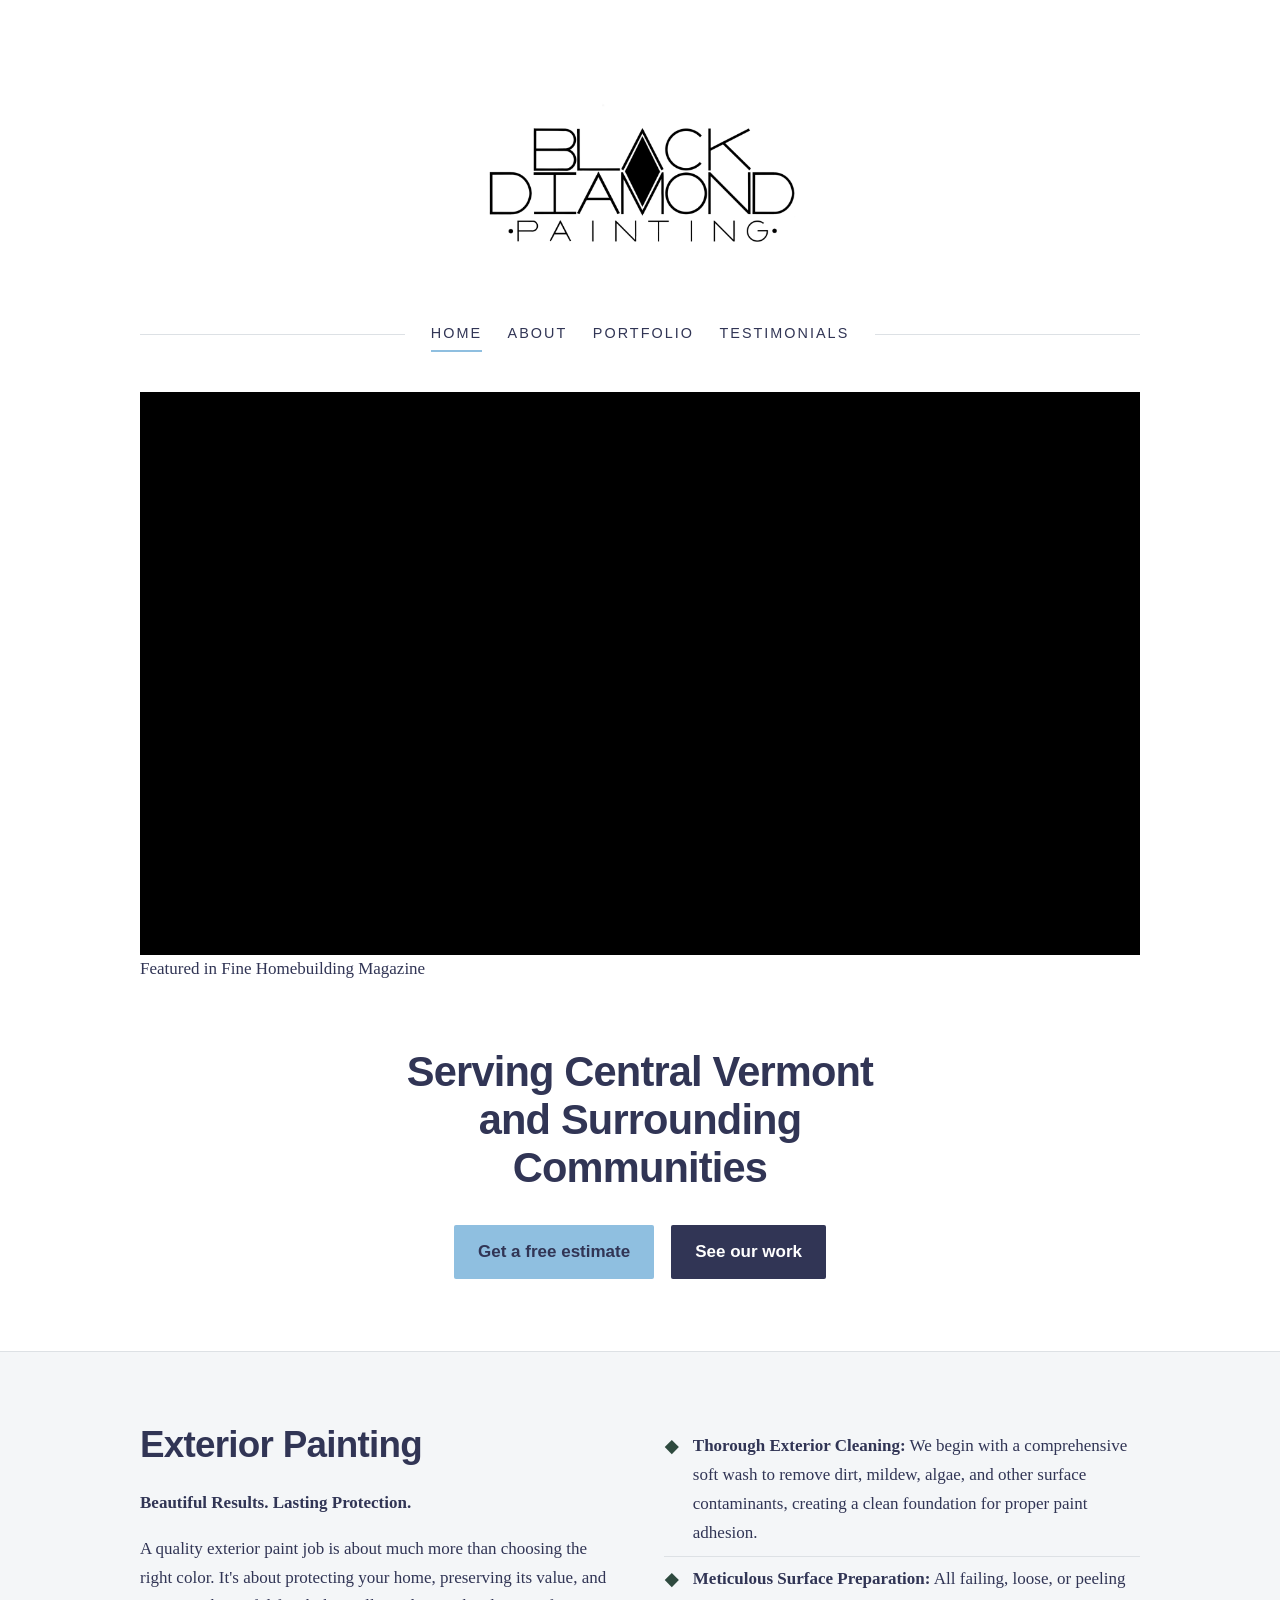
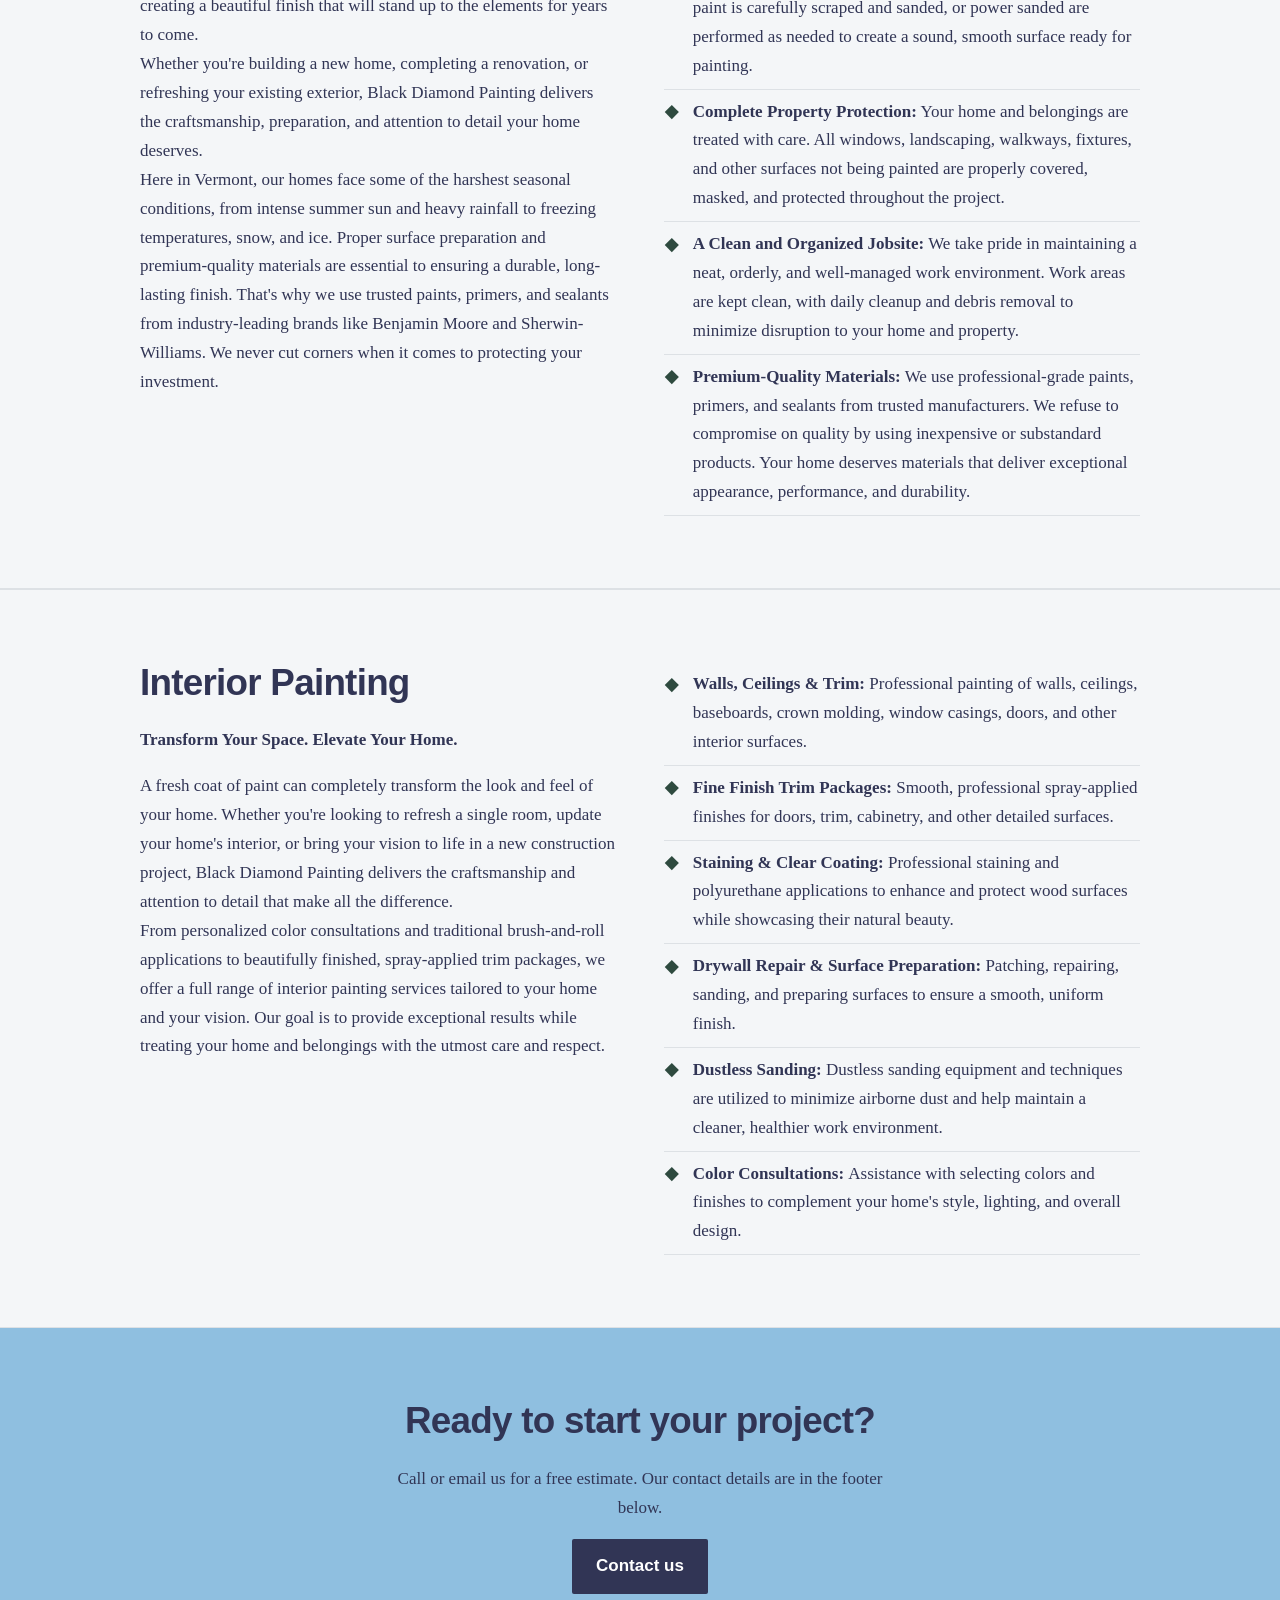
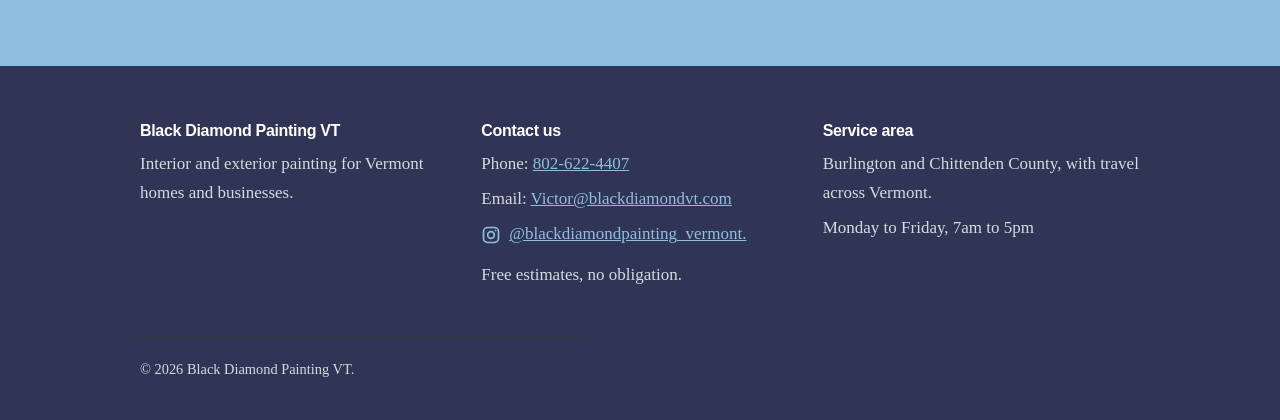
==== index.html @ 322a2bc5 "Video subtitle" ====
<!DOCTYPE html>
<html lang="en">
<head>
<meta charset="utf-8">
<meta name="viewport" content="width=device-width, initial-scale=1">
<title>Home | Black Diamond Painting VT</title>
<meta name="description" content="Interior and exterior painting across Vermont.">
<link rel="stylesheet" href="style.css">
</head>
<body>
<header>
  <div class="wrap">
      <a class="logo" href="index.html"><img src="assets/logo.JPG" alt="Black Diamond Painting VT"></a>    <nav aria-label="Main">
      <a href="index.html" aria-current="page">Home</a>
      <a href="about.html">About</a>
      <a href="portfolio.html">Portfolio</a>
      <a href="testimonials.html">Testimonials</a>
    </nav>
  </div>
</header>
<main>
<section class="hero">
  <div class="wrap">
    <div class="video">
      <iframe src="https://players.brightcove.net/51745662001/H1B6JYG3b_default/index.html?videoId=6363940523112" title="Black Diamond Painting VT video" allow="autoplay; fullscreen; picture-in-picture" allowfullscreen></iframe>
    </div>
    <p>Featured in Fine Homebuilding Magazine</p>
    <div class="hero-copy">
      <h1>Serving Central Vermont and Surrounding Communities</h1>
      <a class="btn" href="#contact-info">Get a free estimate</a>
      <a class="btn dark" href="portfolio.html">See our work</a>
    </div>
  </div>
</section>


<!--
<section>
  <div class="wrap">
    <h2>What we paint (optional)</h2>
    <div class="grid three">
      <div class="card"><h3>Interior painting</h3><p>Info</p></div>
      <div class="card"><h3>Exterior painting</h3><p>Info</p></div>
      <div class="card"><h3>Cabinets and trim?</h3><p>Info</p></div>
    </div>
  </div>
</section>
-->

<section class="alt">
  <div class="wrap split">
    <div>
      <h2>Exterior Painting</h2>
      <p><strong>Beautiful Results. Lasting Protection.</strong></p>
      <p>A quality exterior paint job is about much more than choosing the right color. It's about protecting your home, preserving its value, and creating a beautiful finish that will stand up to the elements for years to come.<br>
      Whether you're building a new home, completing a renovation, or refreshing your existing exterior, Black Diamond Painting delivers the craftsmanship, preparation, and attention to detail your home deserves.<br>
      Here in Vermont, our homes face some of the harshest seasonal conditions, from intense summer sun and heavy rainfall to freezing temperatures, snow, and ice. Proper surface preparation and premium-quality materials are essential to ensuring a durable, long-lasting finish. That's why we use trusted paints, primers, and sealants from industry-leading brands like Benjamin Moore and Sherwin-Williams. We never cut corners when it comes to protecting your investment.</p>
    </div>
    <ul class="checks">
      <li><strong>Thorough Exterior Cleaning:</strong> We begin with a comprehensive soft wash to remove dirt, mildew, algae, and other surface contaminants, creating a clean foundation for proper paint adhesion.</li>
      <li><strong>Meticulous Surface Preparation:</strong> All failing, loose, or peeling paint is carefully scraped and sanded, or power sanded are performed as needed to create a sound, smooth surface ready for painting.</li>
      <li><strong>Complete Property Protection:</strong> Your home and belongings are treated with care. All windows, landscaping, walkways, fixtures, and other surfaces not being painted are properly covered, masked, and protected throughout the project.</li>
      <li><strong>A Clean and Organized Jobsite:</strong> We take pride in maintaining a neat, orderly, and well-managed work environment. Work areas are kept clean, with daily cleanup and debris removal to minimize disruption to your home and property.</li>
      <li><strong>Premium-Quality Materials:</strong> We use professional-grade paints, primers, and sealants from trusted manufacturers. We refuse to compromise on quality by using inexpensive or substandard products. Your home deserves materials that deliver exceptional appearance, performance, and durability.</li>
    </ul>
  </div>
</section>

<section class="alt">
  <div class="wrap split">
    <div>
      <h2>Interior Painting</h2>
      <p><strong>Transform Your Space. Elevate Your Home.</strong></p>
      <p>A fresh coat of paint can completely transform the look and feel of your home. Whether you're looking to refresh a single room, update your home's interior, or bring your vision to life in a new construction project, Black Diamond Painting delivers the craftsmanship and attention to detail that make all the difference. <br>From personalized color consultations and traditional brush-and-roll applications to beautifully finished, spray-applied trim packages, we offer a full range of interior painting services tailored to your home and your vision. Our goal is to provide exceptional results while treating your home and belongings with the utmost care and respect.</p>
    </div>
    <ul class="checks">
      <li><strong>Walls, Ceilings & Trim:</strong> Professional painting of walls, ceilings, baseboards, crown molding, window casings, doors, and other interior surfaces.</li>
      <li><strong>Fine Finish Trim Packages:</strong> Smooth, professional spray-applied finishes for doors, trim, cabinetry, and other detailed surfaces.</li>
      <li><strong>Staining & Clear Coating:</strong> Professional staining and polyurethane applications to enhance and protect wood surfaces while showcasing their natural beauty.</li>
      <li><strong>Drywall Repair & Surface Preparation: </strong>Patching, repairing, sanding, and preparing surfaces to ensure a smooth, uniform finish.</li>
      <li><strong>Dustless Sanding: </strong>Dustless sanding equipment and techniques are utilized to minimize airborne dust and help maintain a cleaner, healthier work environment.</li>
      <li><strong>Color Consultations: </strong>Assistance with selecting colors and finishes to complement your home's style, lighting, and overall design.</li>
    </ul>
  </div>
</section>

<section class="cta">
  <div class="wrap">
    <h2>Ready to start your project?</h2>
    <p>Call or email us for a free estimate. Our contact details are in the footer below.</p>
    <a class="btn dark" href="#contact-info">Contact us</a>
  </div>
</section>
</main>
<footer>
  <div class="wrap">
    <div class="grid">
      <div>
        <h3>Black Diamond Painting VT</h3>
        <p>Interior and exterior painting for Vermont homes and businesses.</p>
      </div>
      <div>
        <h3 id="contact-info">Contact us</h3>
        <p>Phone: <a href="tel:+18026224407">802-622-4407</a></p>
        <p>Email: <a href="mailto:info@blackdiamondpaintingvt.com">Victor@blackdiamondvt.com</a></p>
        <p><a class="social" href="https://www.instagram.com/blackdiamondpainting_vermont/" target="_blank" rel="noopener">
  <svg width="20" height="20" viewBox="0 0 24 24" fill="none" stroke="currentColor" stroke-width="2" aria-hidden="true"><rect x="3" y="3" width="18" height="18" rx="5"/><circle cx="12" cy="12" r="4"/><circle cx="17.5" cy="6.5" r="1" fill="currentColor" stroke="none"/></svg>
  @blackdiamondpainting_vermont.
</a></p>
        <p>Free estimates, no obligation.</p>
      </div>
      <div>
        <h3>Service area</h3>
        <p>Burlington and Chittenden County, with travel across Vermont.</p>
        <p>Monday to Friday, 7am to 5pm</p>
      </div>
    </div>
    <p class="legal">&copy; 2026 Black Diamond Painting VT.</p>
  </div>
</footer>
</body>
</html>
---- style.css ----
/* Black Diamond Painting VT: shared stylesheet */
:root{
  --charcoal:#313555;
  --snow:#ffffff;
  --ice:#8fbfe0;
  --spruce:#2e4a3f;
  --stone:#5d646c;
  --line:#dde1e5;
  --tint:#f4f6f8;
  --sans:"Avenir Next","Segoe UI",Helvetica,Arial,sans-serif;
  --serif:Georgia,"Times New Roman",serif;
}
*{box-sizing:border-box}
html{scroll-behavior:smooth}
body{margin:0;font-family:var(--serif);font-size:1.0625rem;line-height:1.7;color:var(--charcoal);background:var(--snow)}
h1,h2,h3,.logo,nav,.btn,footer h3{font-family:var(--sans)}
h1,h2,h3{line-height:1.15;letter-spacing:-.02em;margin:0 0 .6em}
h1{font-size:clamp(2.4rem,6vw,4rem);font-weight:800}
h2{font-size:clamp(1.7rem,3.5vw,2.3rem);font-weight:700}
h3{font-size:1.2rem;font-weight:700}
p{margin:0 0 1em;max-width:62ch}
a{color:var(--spruce)}
a:focus-visible,.btn:focus-visible{outline:3px solid var(--ice);outline-offset:3px}
.wrap{width:min(1000px,100% - 2.5rem);margin-inline:auto}
section{padding:4.5rem 0}

/* Header: centered logo, then a hairline nav row */
header{background:var(--snow);color:var(--charcoal)}
header .wrap{display:flex;flex-direction:column;align-items:center;gap:2rem;padding-block:2.75rem 0}
.logo{display:flex;flex-direction:column;align-items:center;gap:1.1rem;color:var(--charcoal);text-decoration:none;font-weight:800;font-size:1.35rem;letter-spacing:.14em;text-transform:uppercase;text-align:center}
/* Text-only fallback mark. Disappears when the logo image is dropped in (see .logo img). */
.logo:not(:has(img))::before{content:"";width:1.5rem;height:1.5rem;margin-bottom:.4rem;background:var(--ice);transform:rotate(45deg)}
.logo img{display:block;width:min(320px,80vw);height:auto}
nav{display:flex;align-items:center;gap:1.6rem;width:100%}
nav::before,nav::after{content:"";flex:1;height:1px;background:var(--line)}
nav a{color:var(--charcoal);text-decoration:none;font-size:.9rem;letter-spacing:.14em;text-transform:uppercase;padding:.3rem 0;border-bottom:2px solid transparent;white-space:nowrap}
nav a:hover,nav a[aria-current="page"]{border-bottom-color:var(--ice)}

/* Buttons */
.btn{display:inline-block;padding:.8rem 1.5rem;background:var(--ice);color:var(--charcoal);font-weight:700;text-decoration:none;border-radius:2px}
.btn:hover{background:#a8d0ea}
.btn.dark{background:var(--charcoal);color:var(--snow)}
.btn.dark:hover{background:var(--spruce)}

/* Hero: video sits where the reference site has its large photo */
.hero{background:var(--snow);color:var(--charcoal);padding:2.5rem 0 4.5rem}
.hero .wrap{display:block}
.hero-copy{text-align:center;padding-top:3rem}
.hero-copy h1{font-size:clamp(1.8rem,4vw,2.6rem);max-width:22ch;margin-inline:auto}
.hero .btn{margin:.5rem .4rem 0}
.video{position:relative;width:100%;aspect-ratio:16/9;background:#000}
.video iframe{position:absolute;inset:0;width:100%;height:100%;border:0}

/* Inner page titles: light and centered to match the header */
.page-title{background:var(--snow);color:var(--charcoal);padding:3rem 0 1rem;text-align:center}
.page-title h1{font-size:clamp(2rem,5vw,3rem);margin:0}
.page-title p{margin:.75rem auto 0;color:var(--stone)}

/* Cards and grids */
.grid{display:grid;gap:1.5rem}
.grid.three{grid-template-columns:repeat(auto-fit,minmax(250px,1fr))}
.grid.two{grid-template-columns:repeat(auto-fit,minmax(300px,1fr))}
.card{background:var(--snow);border:1px solid var(--line);border-left:4px solid var(--spruce);padding:1.5rem}
.card p:last-child{margin-bottom:0}
.alt{background:var(--tint);border-block:1px solid var(--line)}
.split{display:grid;grid-template-columns:1fr 1fr;gap:3rem;align-items:start}
.checks{list-style:none;padding:0;margin:0}
.checks li{padding:.5rem 0 .5rem 1.8rem;position:relative;border-bottom:1px solid var(--line)}
.checks li::before{content:"";position:absolute;left:.2rem;top:1.1rem;width:.6rem;height:.6rem;background:var(--spruce);transform:rotate(45deg)}

/* Portfolio: swap .ph blocks for <img> tags when you have photos */
.project .ph{aspect-ratio:4/3;display:grid;place-items:center;color:var(--snow);font-family:var(--sans);font-weight:700;background:var(--spruce)}
.project:nth-child(3n+2) .ph{background:var(--charcoal)}
.project:nth-child(3n+3) .ph{background:var(--stone)}
.project img{display:block;width:100%;aspect-ratio:4/3;object-fit:cover}
.project h3{margin:.9rem 0 .2rem}
.project p{color:var(--stone);margin:0}

/* Testimonials */
blockquote{margin:0}
.quote{background:var(--tint);border:1px solid var(--line);padding:1.75rem}
.quote p{font-size:1.1rem}
.quote cite{display:block;font-family:var(--sans);font-style:normal;font-weight:700}
.quote small{font-family:var(--sans);color:var(--stone)}

/* Call to action band */
.cta{background:var(--ice);text-align:center}
.cta p{margin-inline:auto}

/* Footer with contact */
footer{background:var(--charcoal);color:#d5dade;padding:3.5rem 0 2rem}
footer .grid{grid-template-columns:repeat(auto-fit,minmax(220px,1fr))}
footer h3{color:var(--snow);font-size:1rem}
footer p{margin:0 0 .4rem}
footer a{color:var(--ice)}
.legal{border-top:1px solid #343a40;margin-top:2.5rem;padding-top:1.25rem;font-size:.9rem}

@media (max-width:760px){
  section{padding:3rem 0}
  .split{grid-template-columns:1fr}
  header .wrap{gap:1.5rem;padding-block:2rem 0}
  .logo{font-size:1.1rem}
  nav{flex-wrap:wrap;justify-content:center;gap:.25rem 1.25rem}
  nav::before,nav::after{display:none}
  .hero{padding-top:1.5rem}
  .hero-copy{padding-top:2rem}
}

.social{display:inline-flex;align-items:center;gap:.5rem}
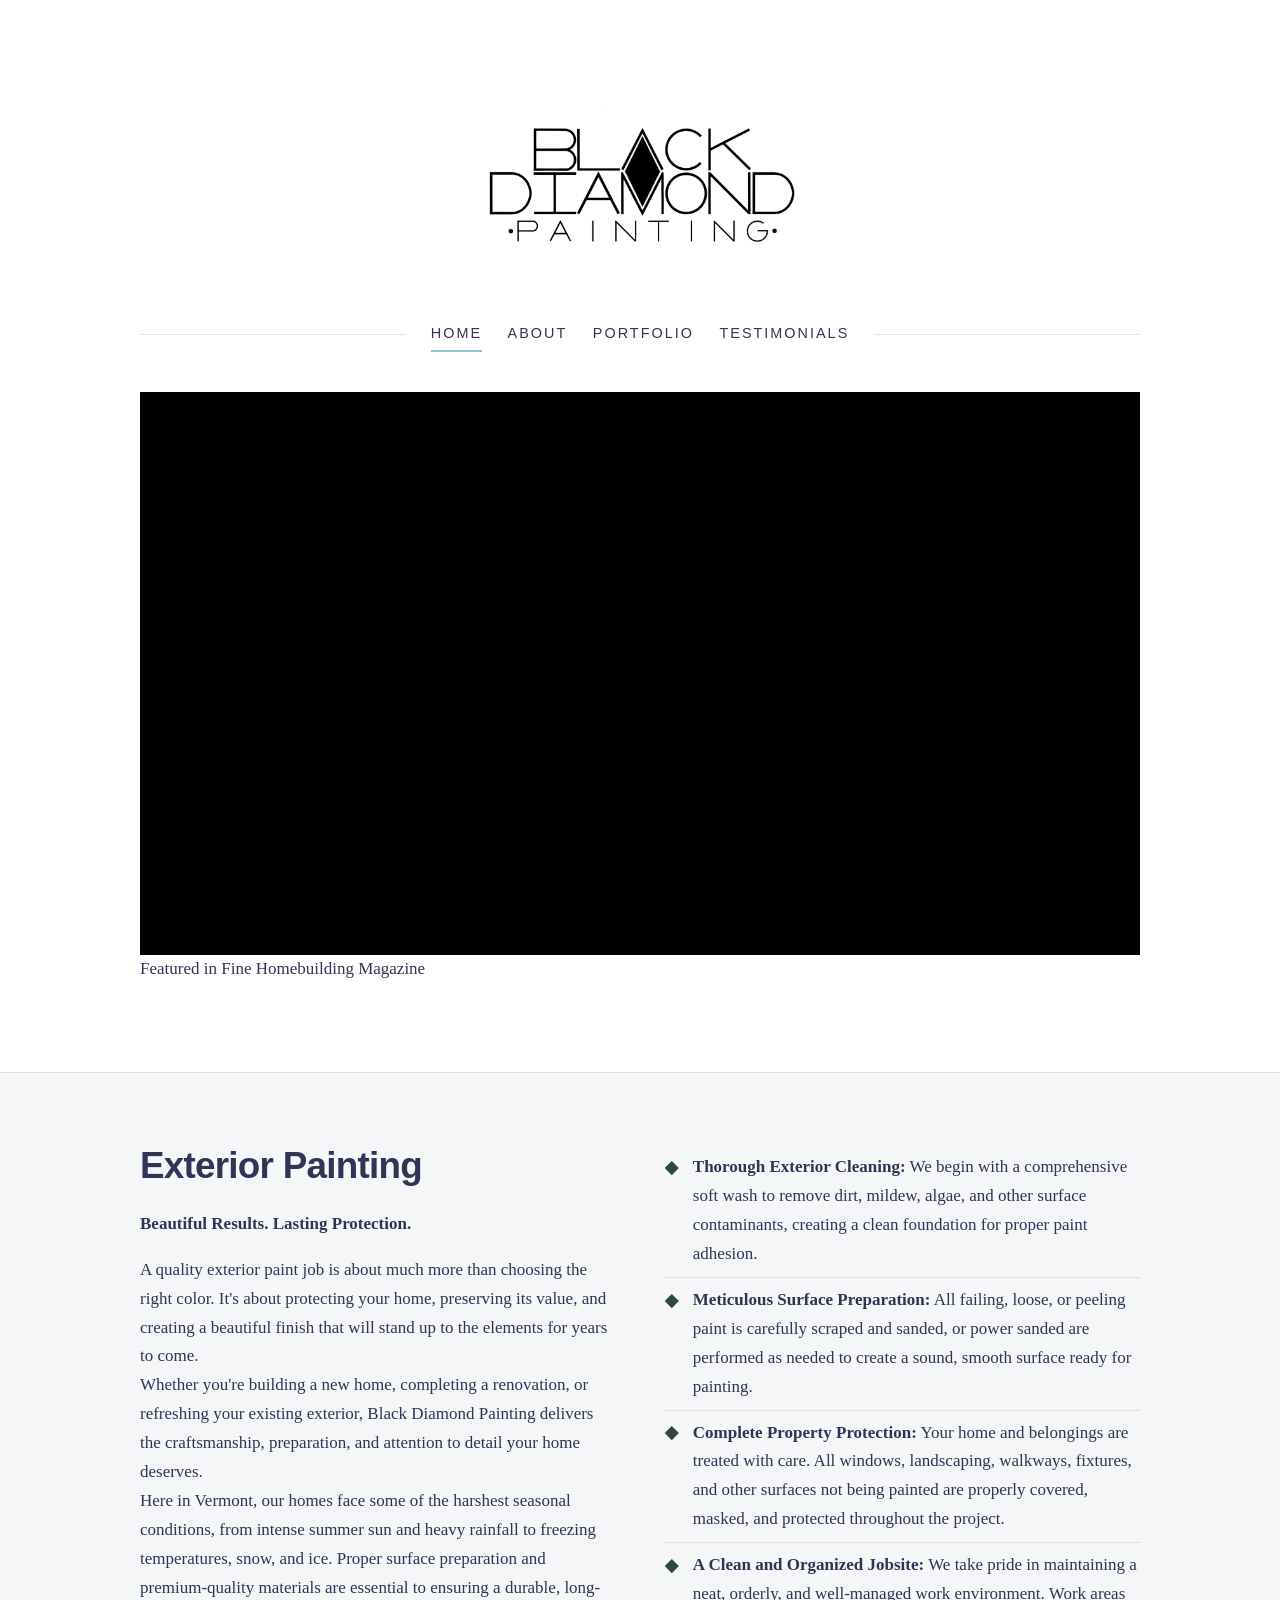
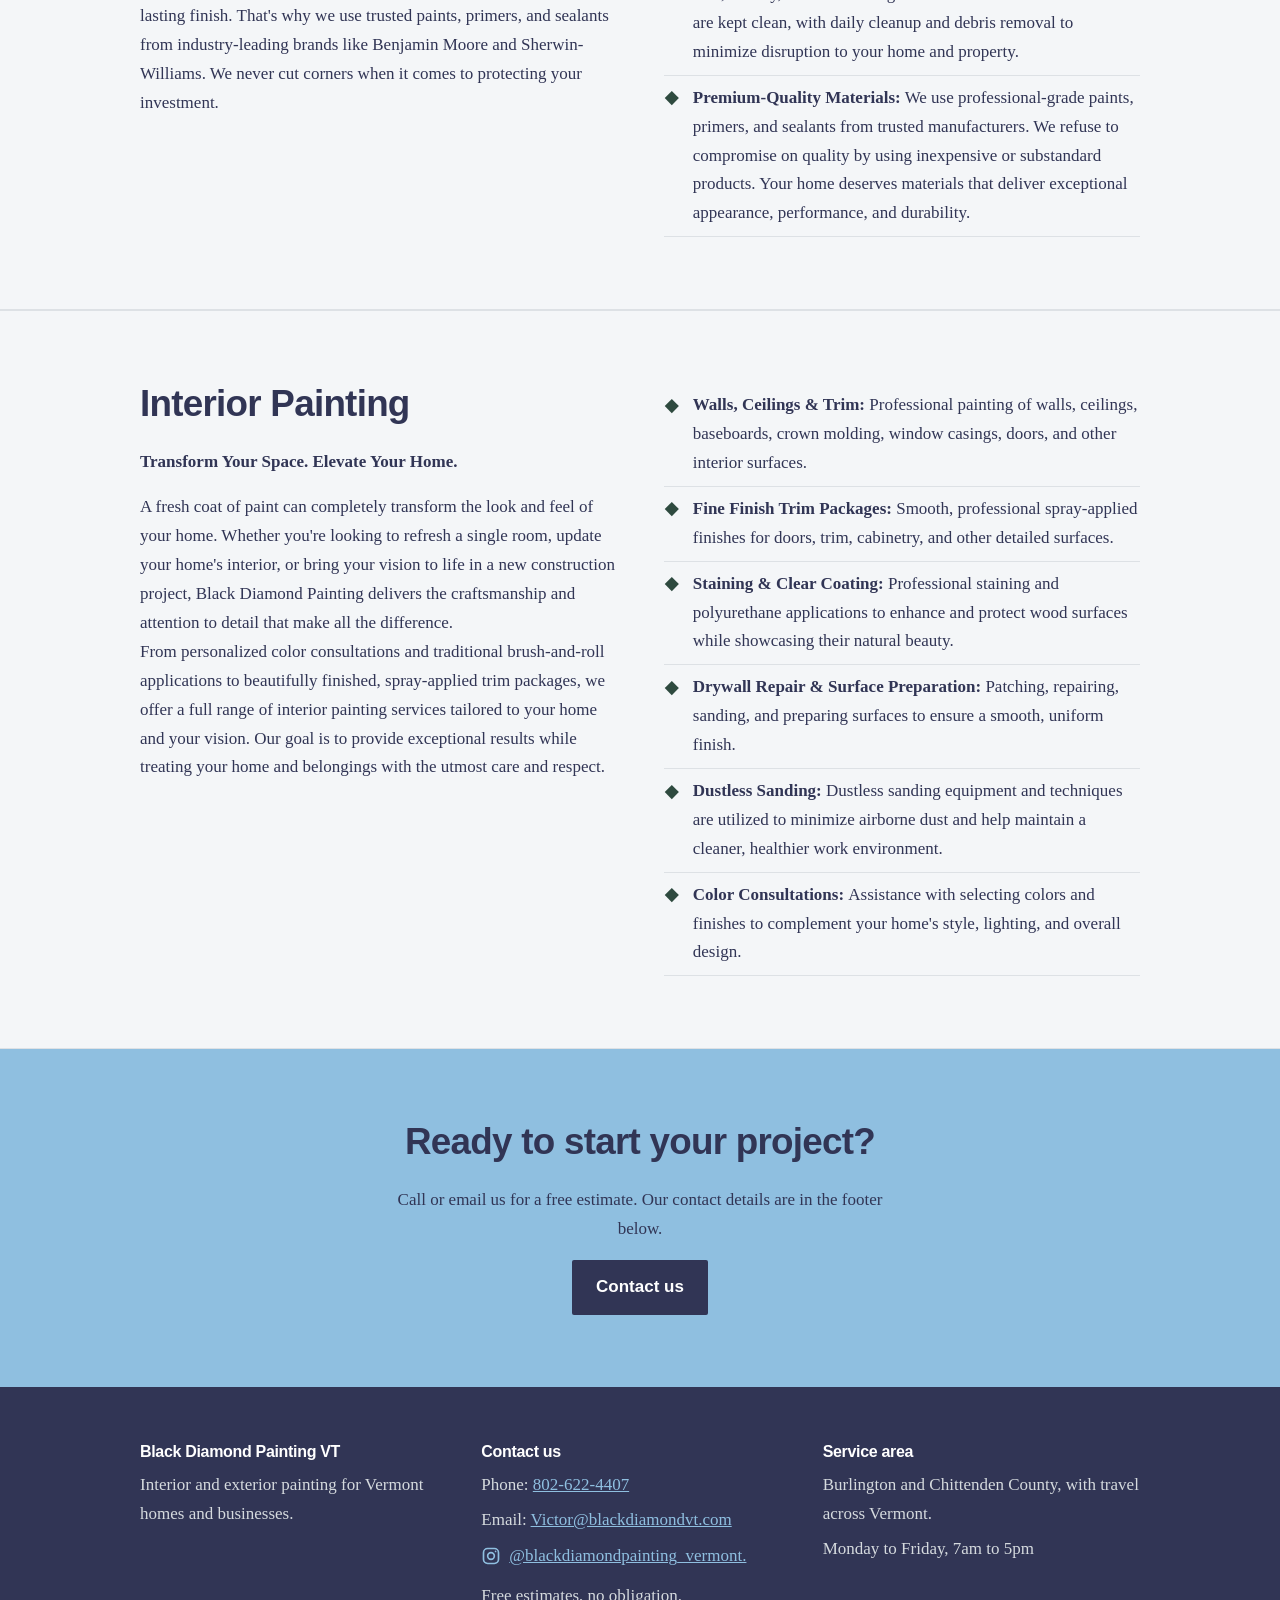
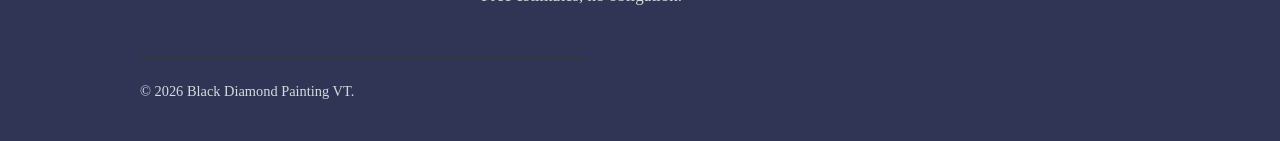
==== commit 842f1279: "Move video to "about" page" ====
--- a/index.html
+++ b/index.html
@@ -25,11 +25,6 @@
       <iframe src="https://players.brightcove.net/51745662001/H1B6JYG3b_default/index.html?videoId=6363940523112" title="Black Diamond Painting VT video" allow="autoplay; fullscreen; picture-in-picture" allowfullscreen></iframe>
     </div>
     <p>Featured in Fine Homebuilding Magazine</p>
-    <div class="hero-copy">
-      <h1>Serving Central Vermont and Surrounding Communities</h1>
-      <a class="btn" href="#contact-info">Get a free estimate</a>
-      <a class="btn dark" href="portfolio.html">See our work</a>
-    </div>
   </div>
 </section>
 
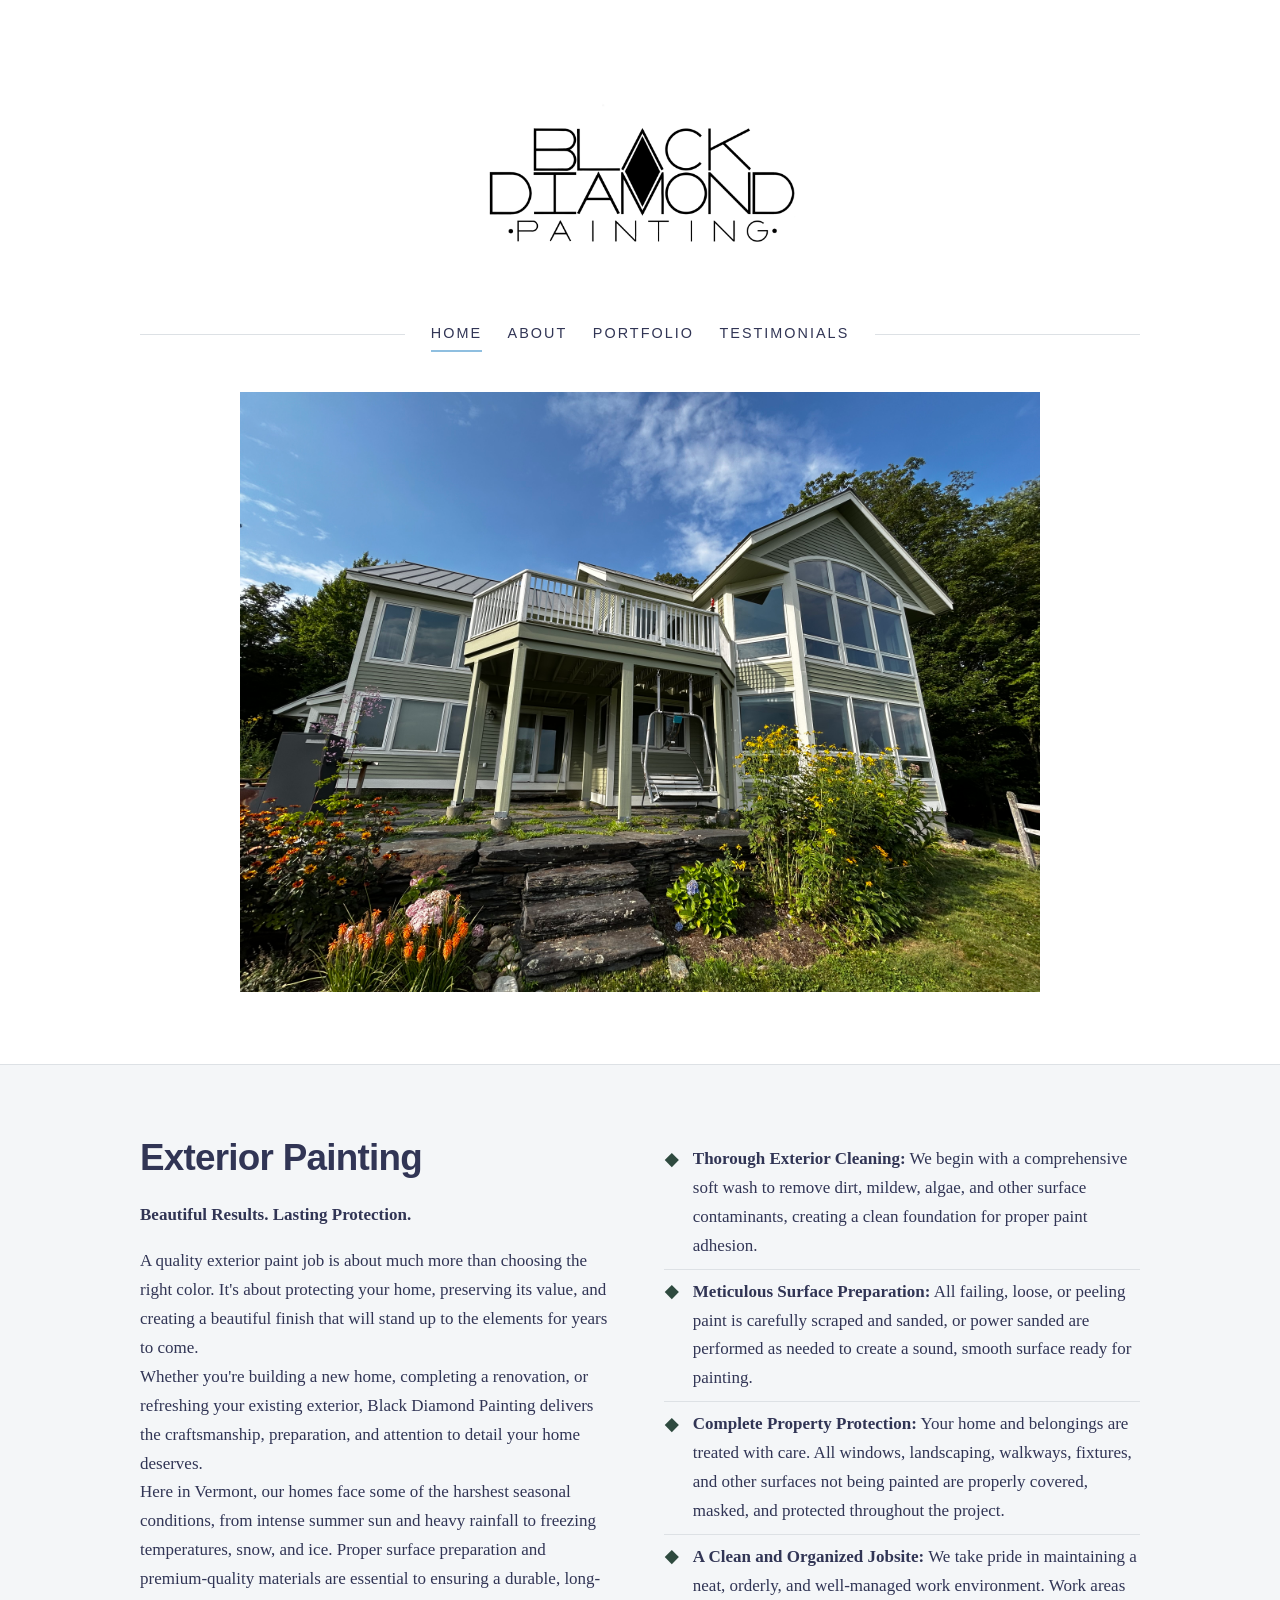
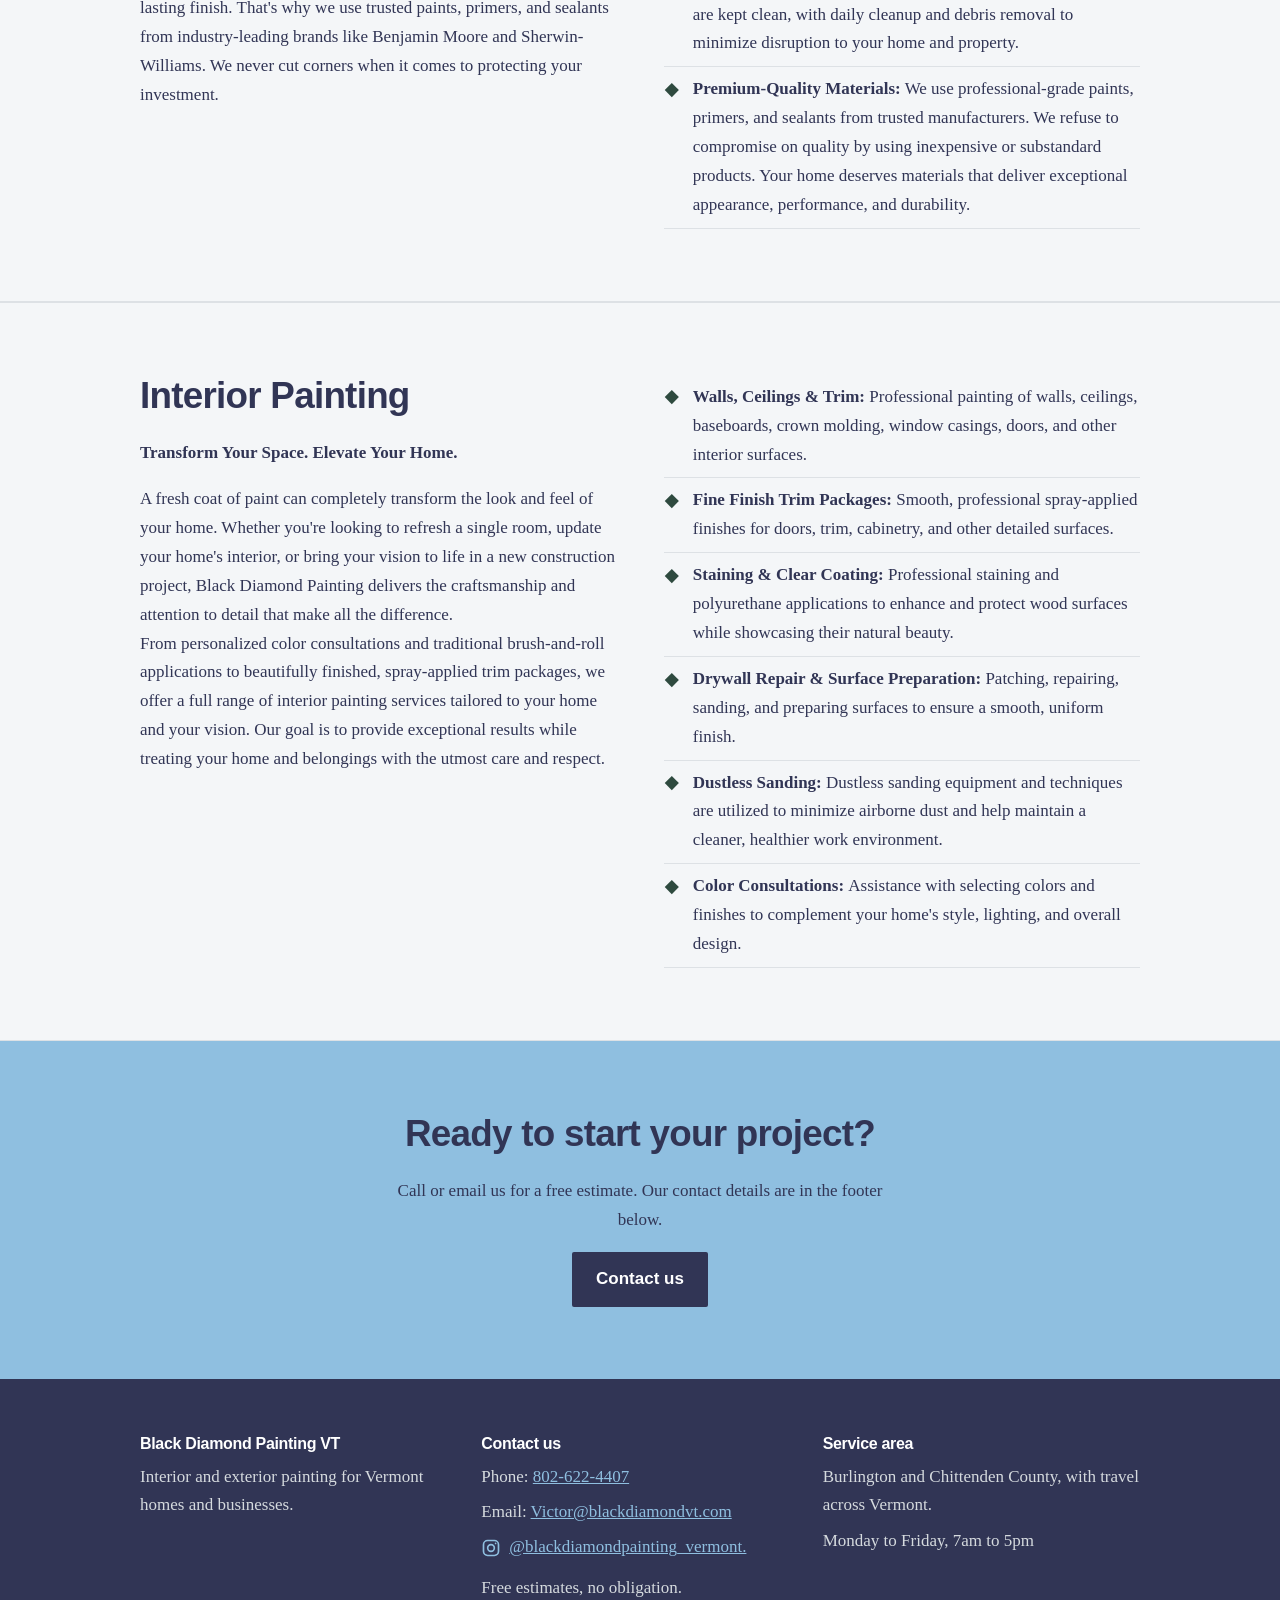
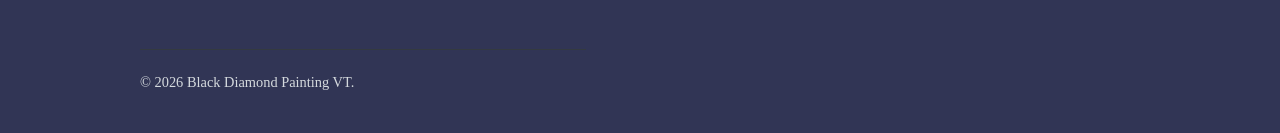
==== commit 782923da: "Add splash pic on homepage & styling" ====
--- a/index.html
+++ b/index.html
@@ -21,10 +21,7 @@
 <main>
 <section class="hero">
   <div class="wrap">
-    <div class="video">
-      <iframe src="https://players.brightcove.net/51745662001/H1B6JYG3b_default/index.html?videoId=6363940523112" title="Black Diamond Painting VT video" allow="autoplay; fullscreen; picture-in-picture" allowfullscreen></iframe>
-    </div>
-    <p>Featured in Fine Homebuilding Magazine</p>
+    <img src="assets/IMG_1580.jpeg" alt="A well painted green and white exterior for one of my client's homes." class="homepage-splash">
   </div>
 </section>
 
--- a/style.css
+++ b/style.css
@@ -106,4 +106,16 @@
   .hero-copy{padding-top:2rem}
 }
 
-.social{display:inline-flex;align-items:center;gap:.5rem}+.social {
+  display:inline-flex;
+  align-items:center;
+  gap:.5rem
+}
+
+.homepage-splash {
+  width: 800px;
+  display:flex;
+  align-items:center;
+  margin-left: auto;
+  margin-right: auto;
+}
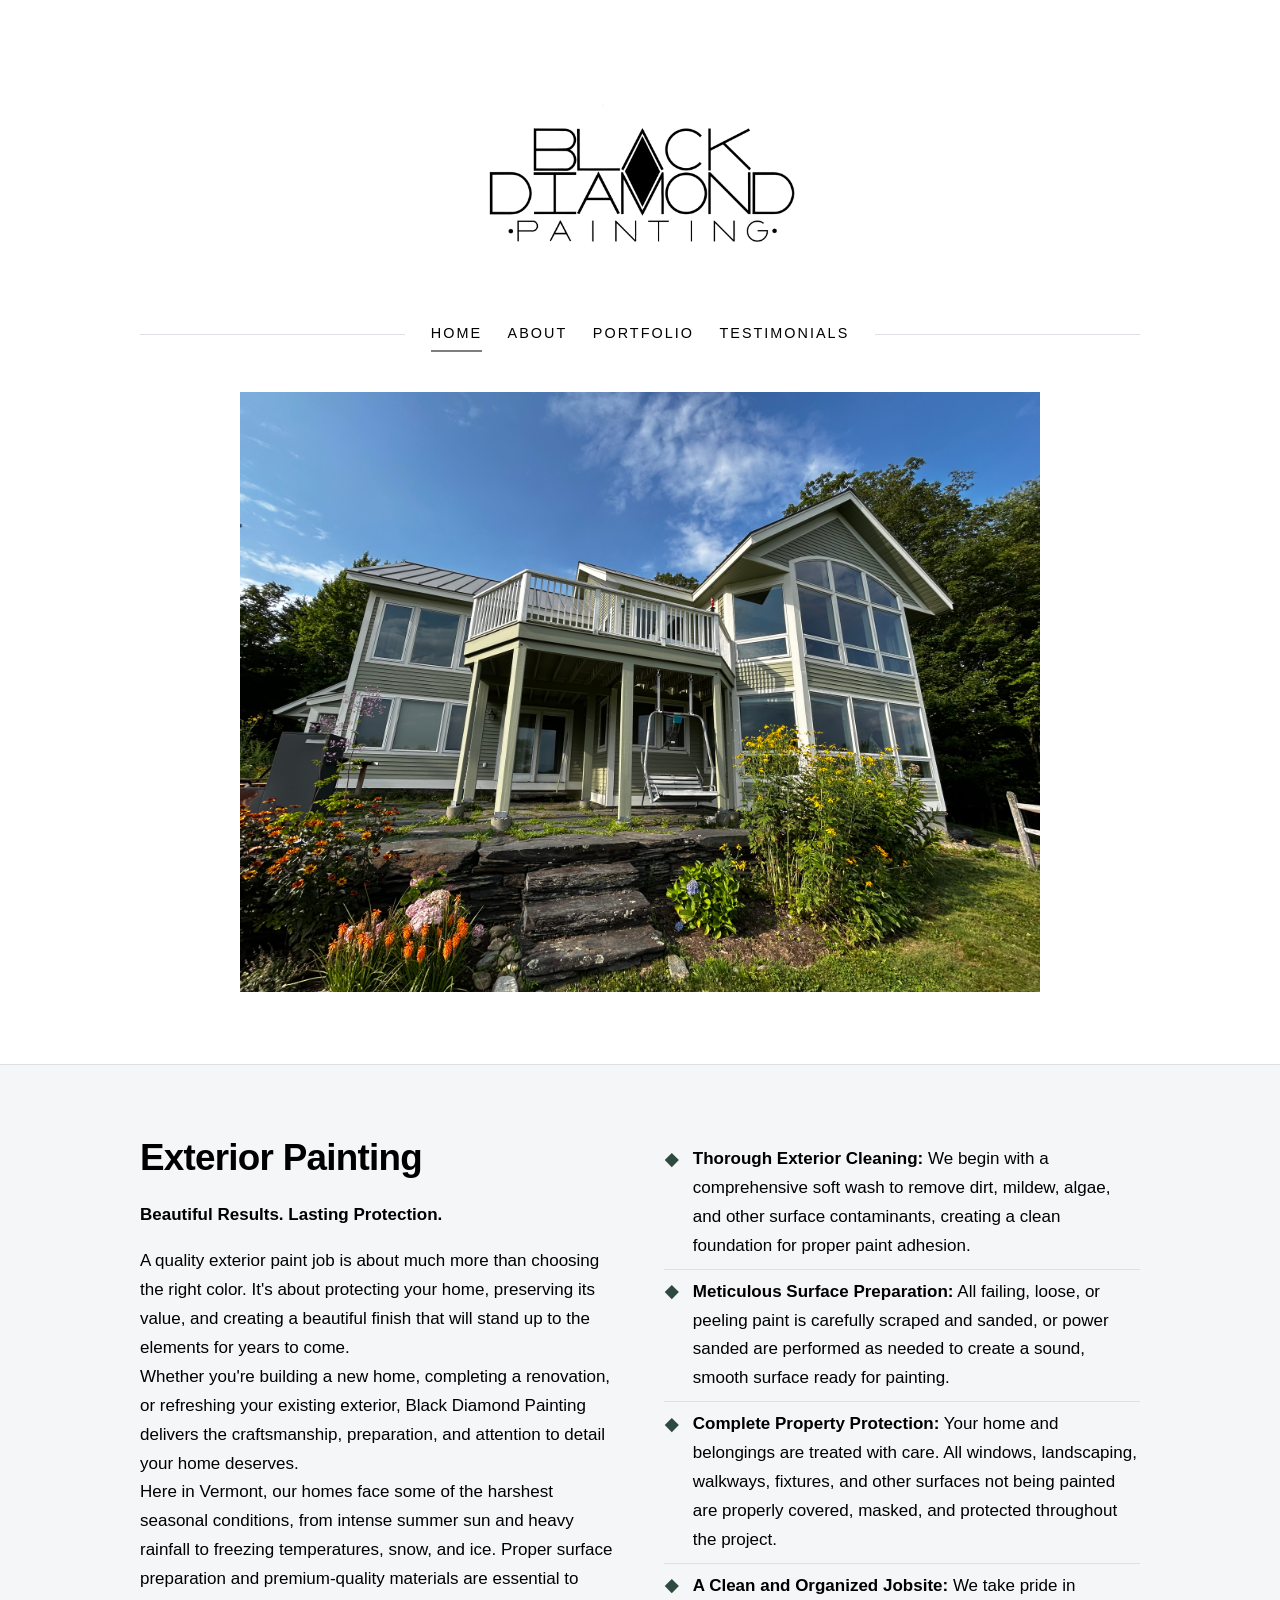
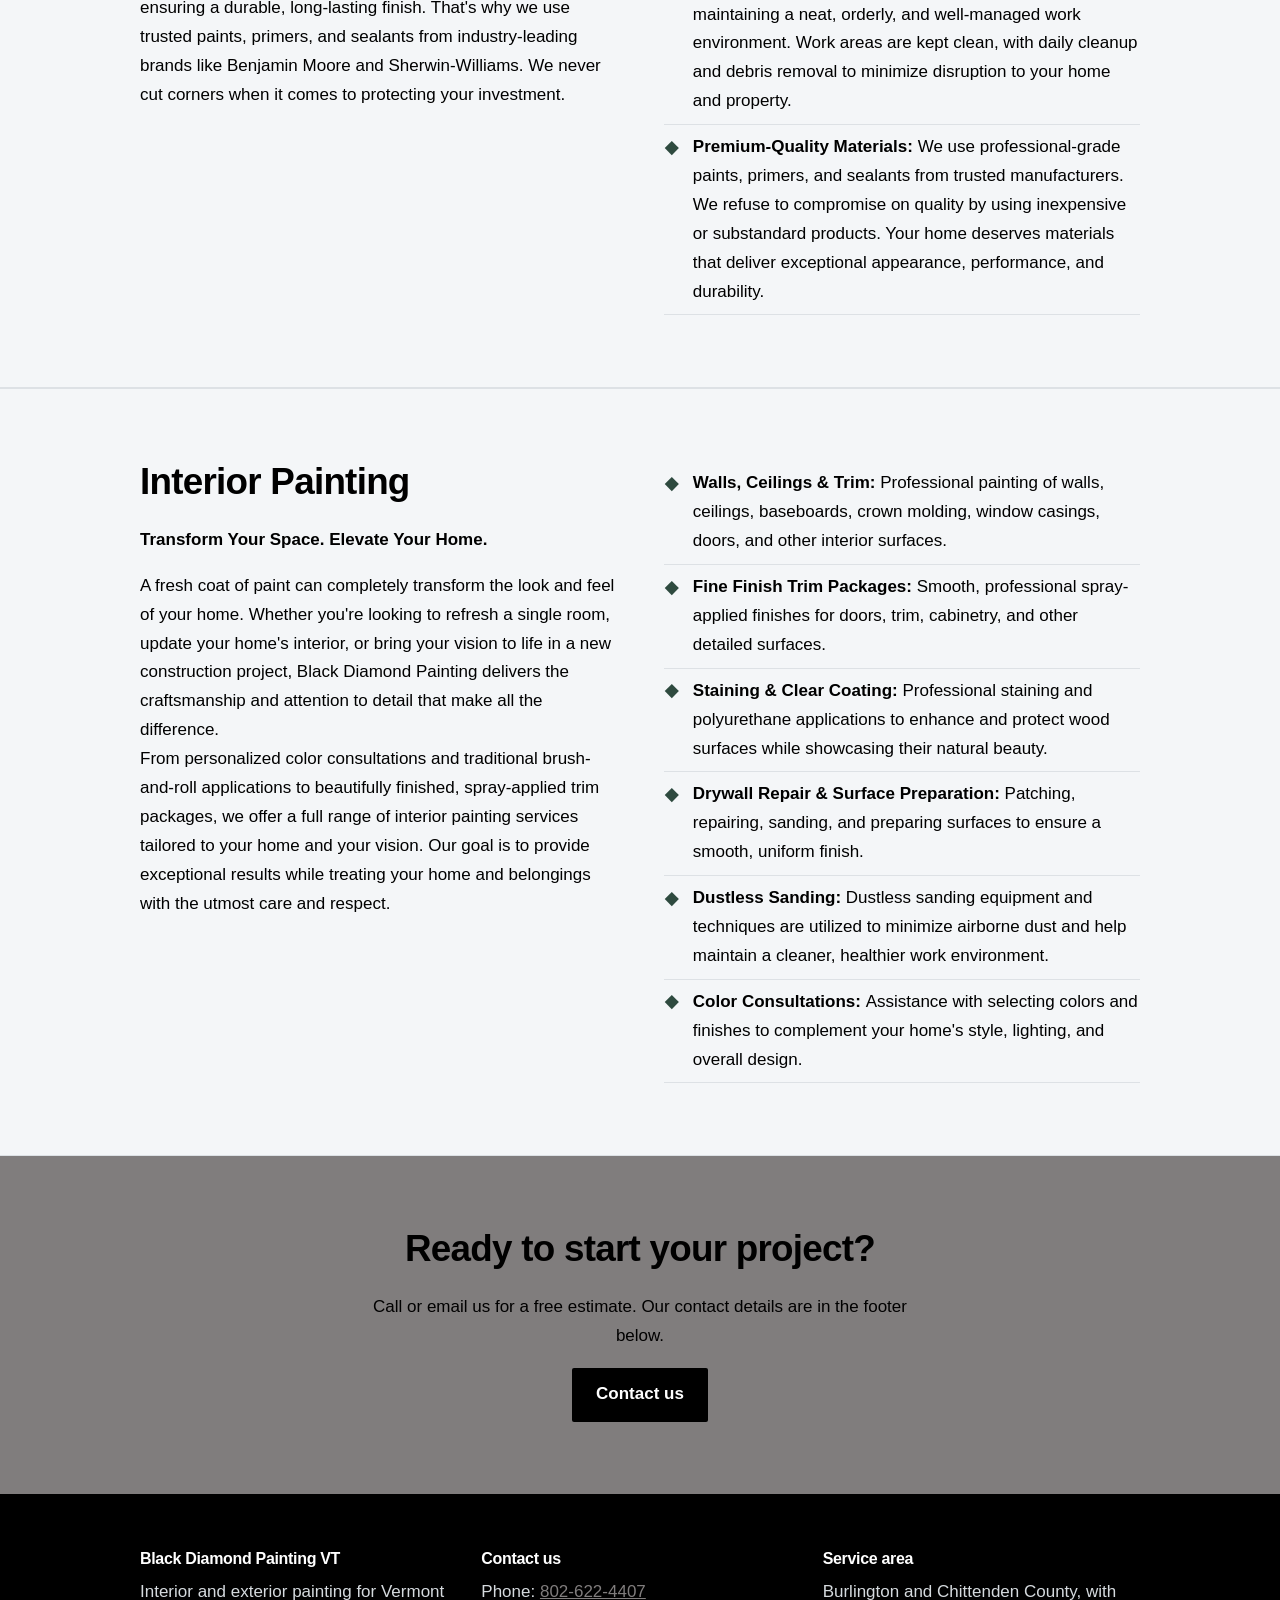
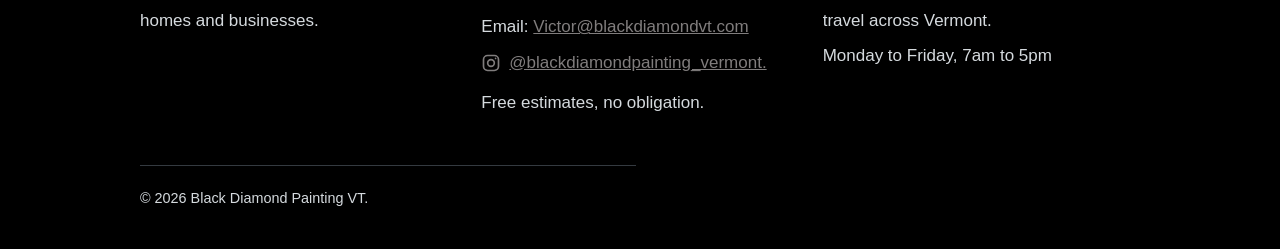
==== commit d94f2c5a: "Remove line" ====
--- a/index.html
+++ b/index.html
@@ -24,7 +24,6 @@
     <img src="assets/IMG_1580.jpeg" alt="A well painted green and white exterior for one of my client's homes." class="homepage-splash">
   </div>
 </section>
-
 
 <!--
 <section>
--- a/style.css
+++ b/style.css
@@ -1,10 +1,10 @@
 /* Black Diamond Painting VT: shared stylesheet */
 :root{
-  --charcoal:#313555;
+  --charcoal:black;
   --snow:#ffffff;
-  --ice:#8fbfe0;
+  --ice:#807d7d;
   --spruce:#2e4a3f;
-  --stone:#5d646c;
+  --stone:#464646;
   --line:#dde1e5;
   --tint:#f4f6f8;
   --sans:"Avenir Next","Segoe UI",Helvetica,Arial,sans-serif;
@@ -12,7 +12,7 @@
 }
 *{box-sizing:border-box}
 html{scroll-behavior:smooth}
-body{margin:0;font-family:var(--serif);font-size:1.0625rem;line-height:1.7;color:var(--charcoal);background:var(--snow)}
+body{margin:0;font-family:var(--sans);font-size:1.0625rem;line-height:1.7;color:var(--charcoal);background:var(--snow)}
 h1,h2,h3,.logo,nav,.btn,footer h3{font-family:var(--sans)}
 h1,h2,h3{line-height:1.15;letter-spacing:-.02em;margin:0 0 .6em}
 h1{font-size:clamp(2.4rem,6vw,4rem);font-weight:800}
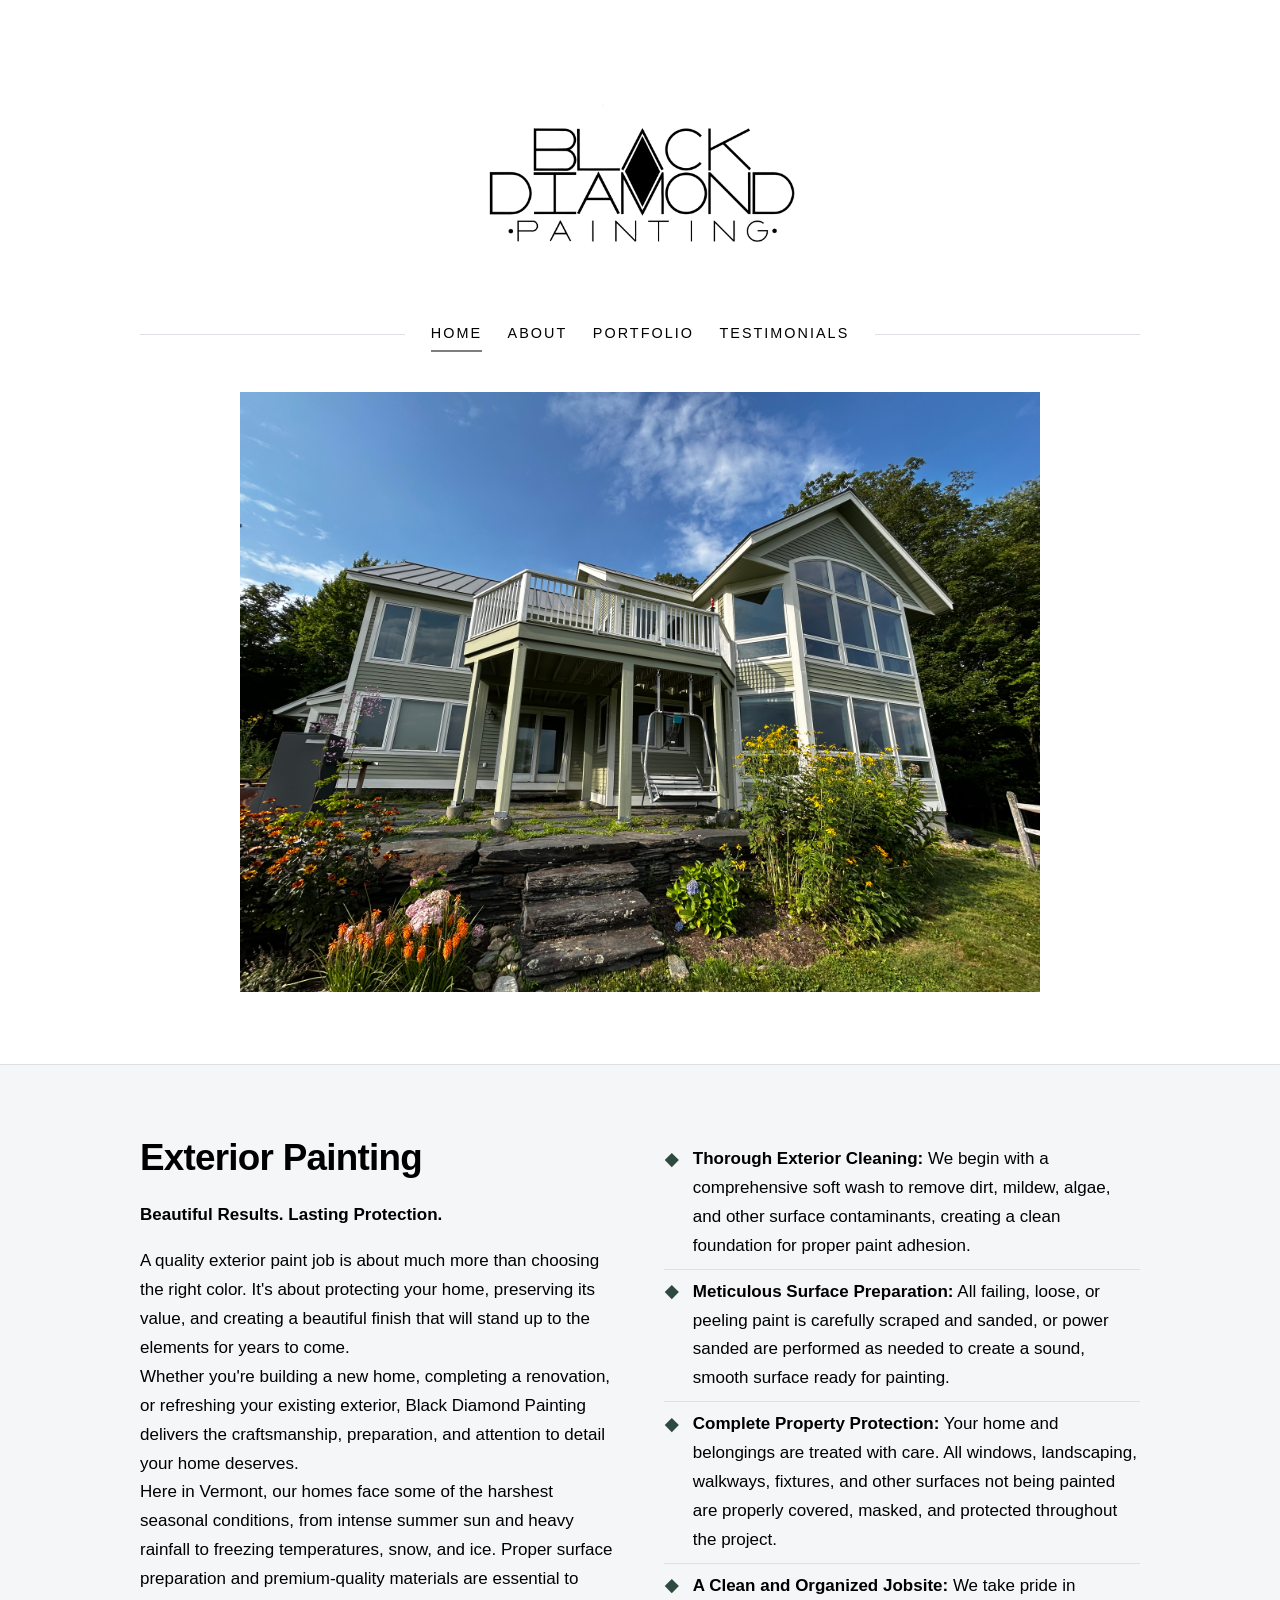
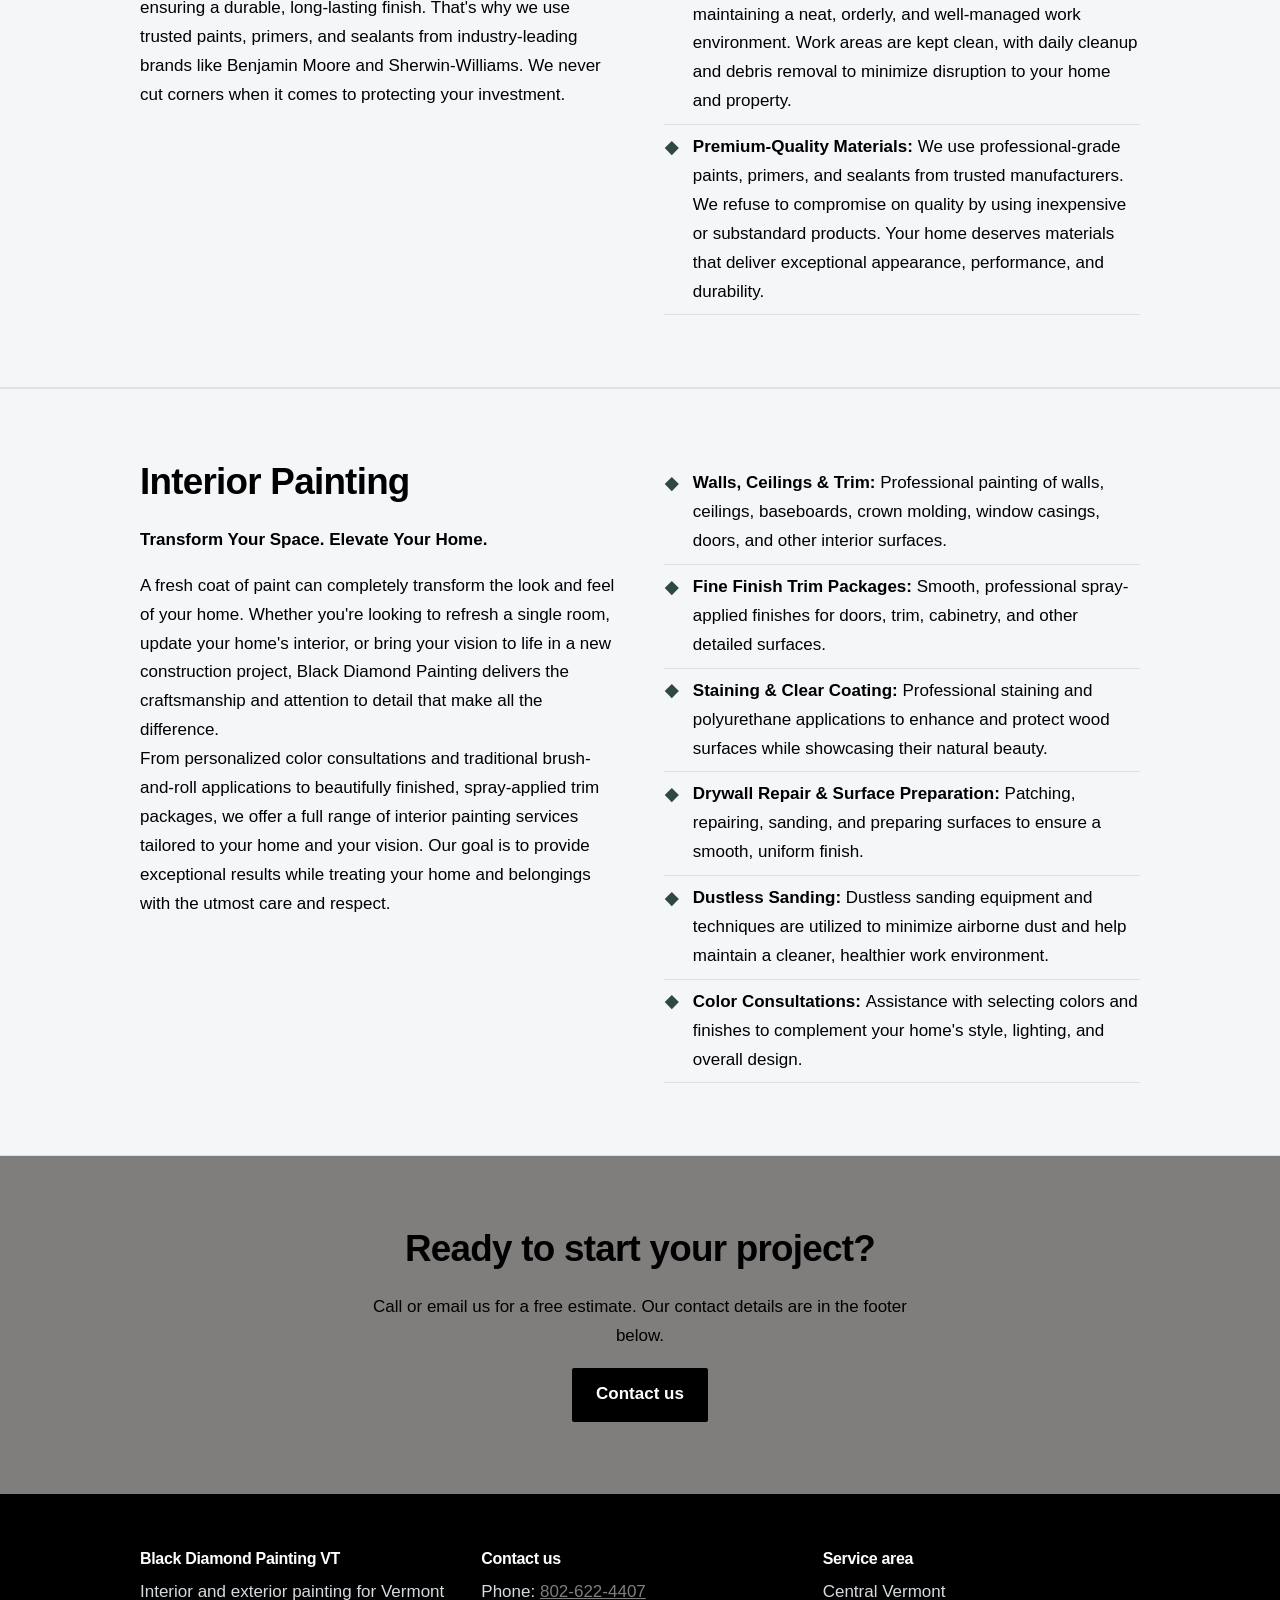
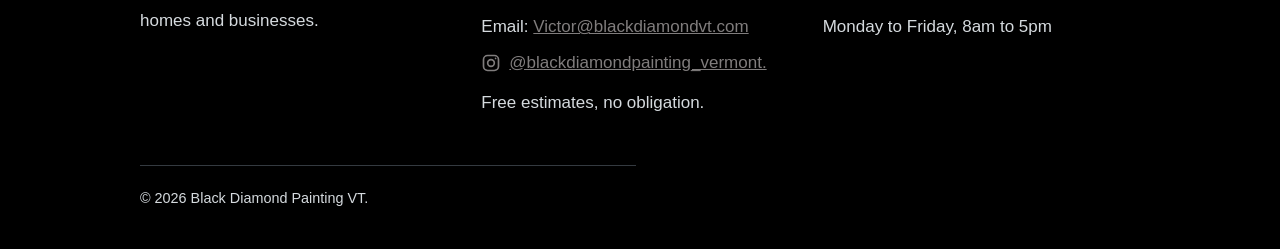
==== commit 173c4903: "Service hours and area" ====
--- a/index.html
+++ b/index.html
@@ -5,7 +5,7 @@
 <meta name="viewport" content="width=device-width, initial-scale=1">
 <title>Home | Black Diamond Painting VT</title>
 <meta name="description" content="Interior and exterior painting across Vermont.">
-<link rel="stylesheet" href="style.css">
+<link rel="stylesheet" href="style.css?v=2">
 </head>
 <body>
 <header>
@@ -102,8 +102,8 @@
       </div>
       <div>
         <h3>Service area</h3>
-        <p>Burlington and Chittenden County, with travel across Vermont.</p>
-        <p>Monday to Friday, 7am to 5pm</p>
+        <p>Central Vermont</p>
+        <p>Monday to Friday, 8am to 5pm</p>
       </div>
     </div>
     <p class="legal">&copy; 2026 Black Diamond Painting VT.</p>
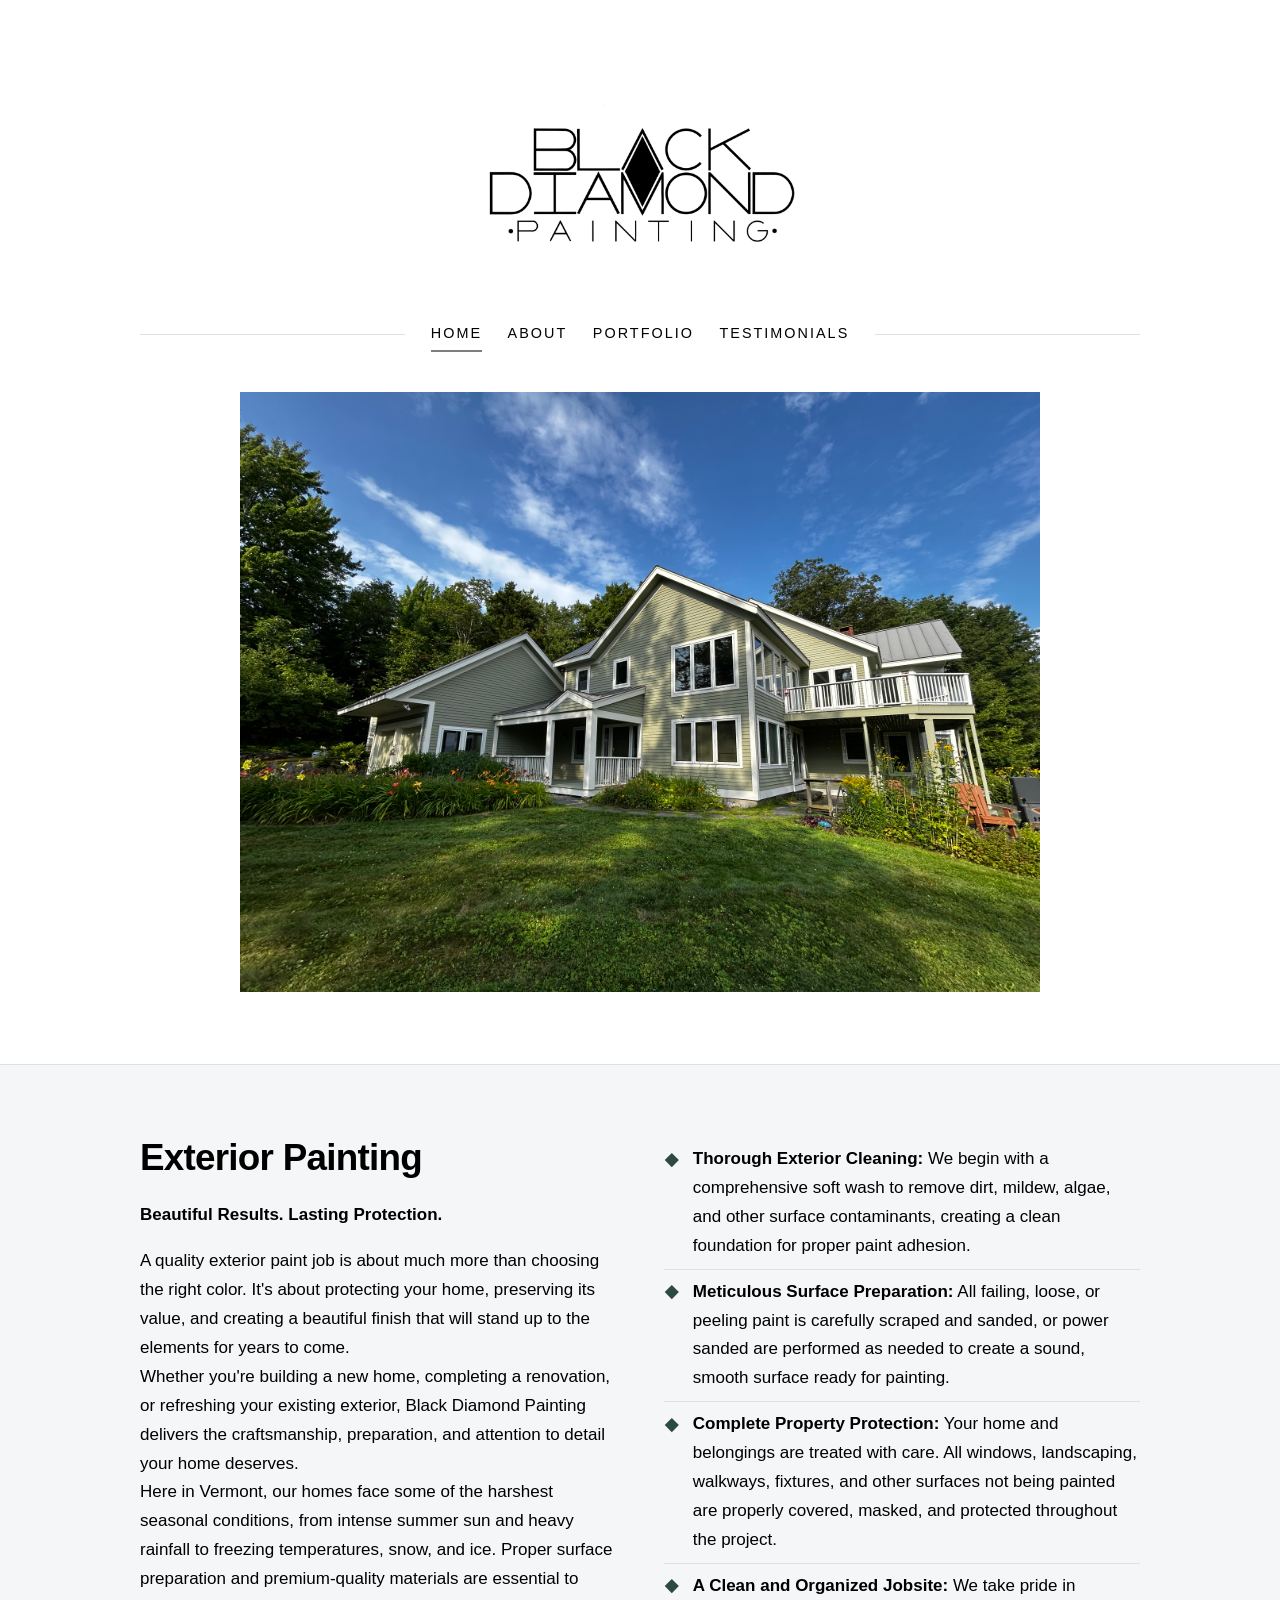
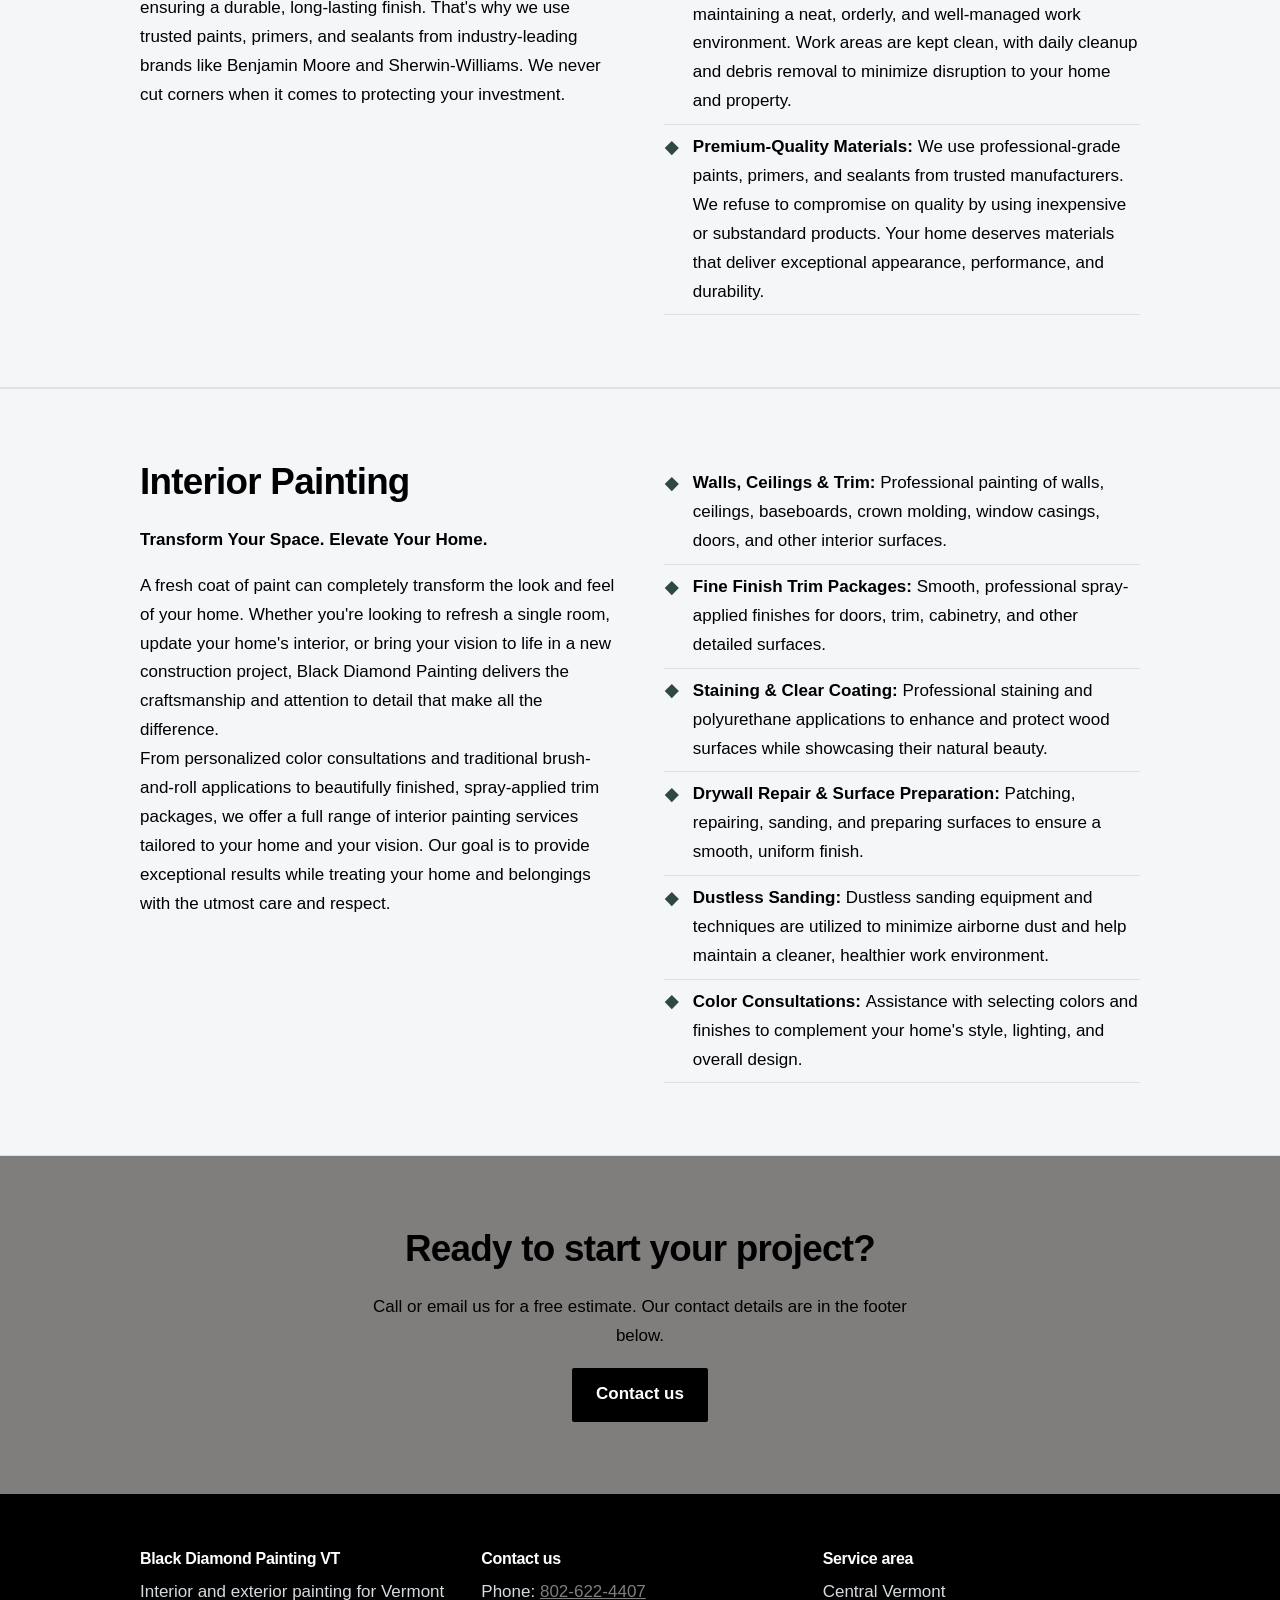
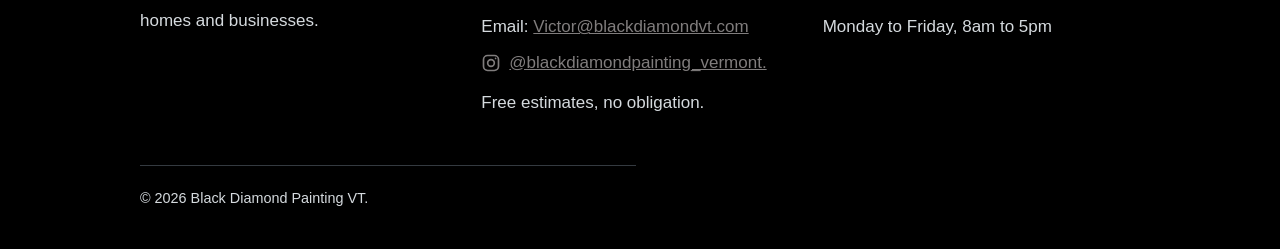
==== commit f0be6f45: "Change hero photo" ====
--- a/index.html
+++ b/index.html
@@ -21,7 +21,7 @@
 <main>
 <section class="hero">
   <div class="wrap">
-    <img src="assets/IMG_1580.jpeg" alt="A well painted green and white exterior for one of my client's homes." class="homepage-splash">
+    <img src="assets/IMG_1577.jpeg" alt="A well painted green and white exterior for one of my client's homes." class="homepage-splash">
   </div>
 </section>
 
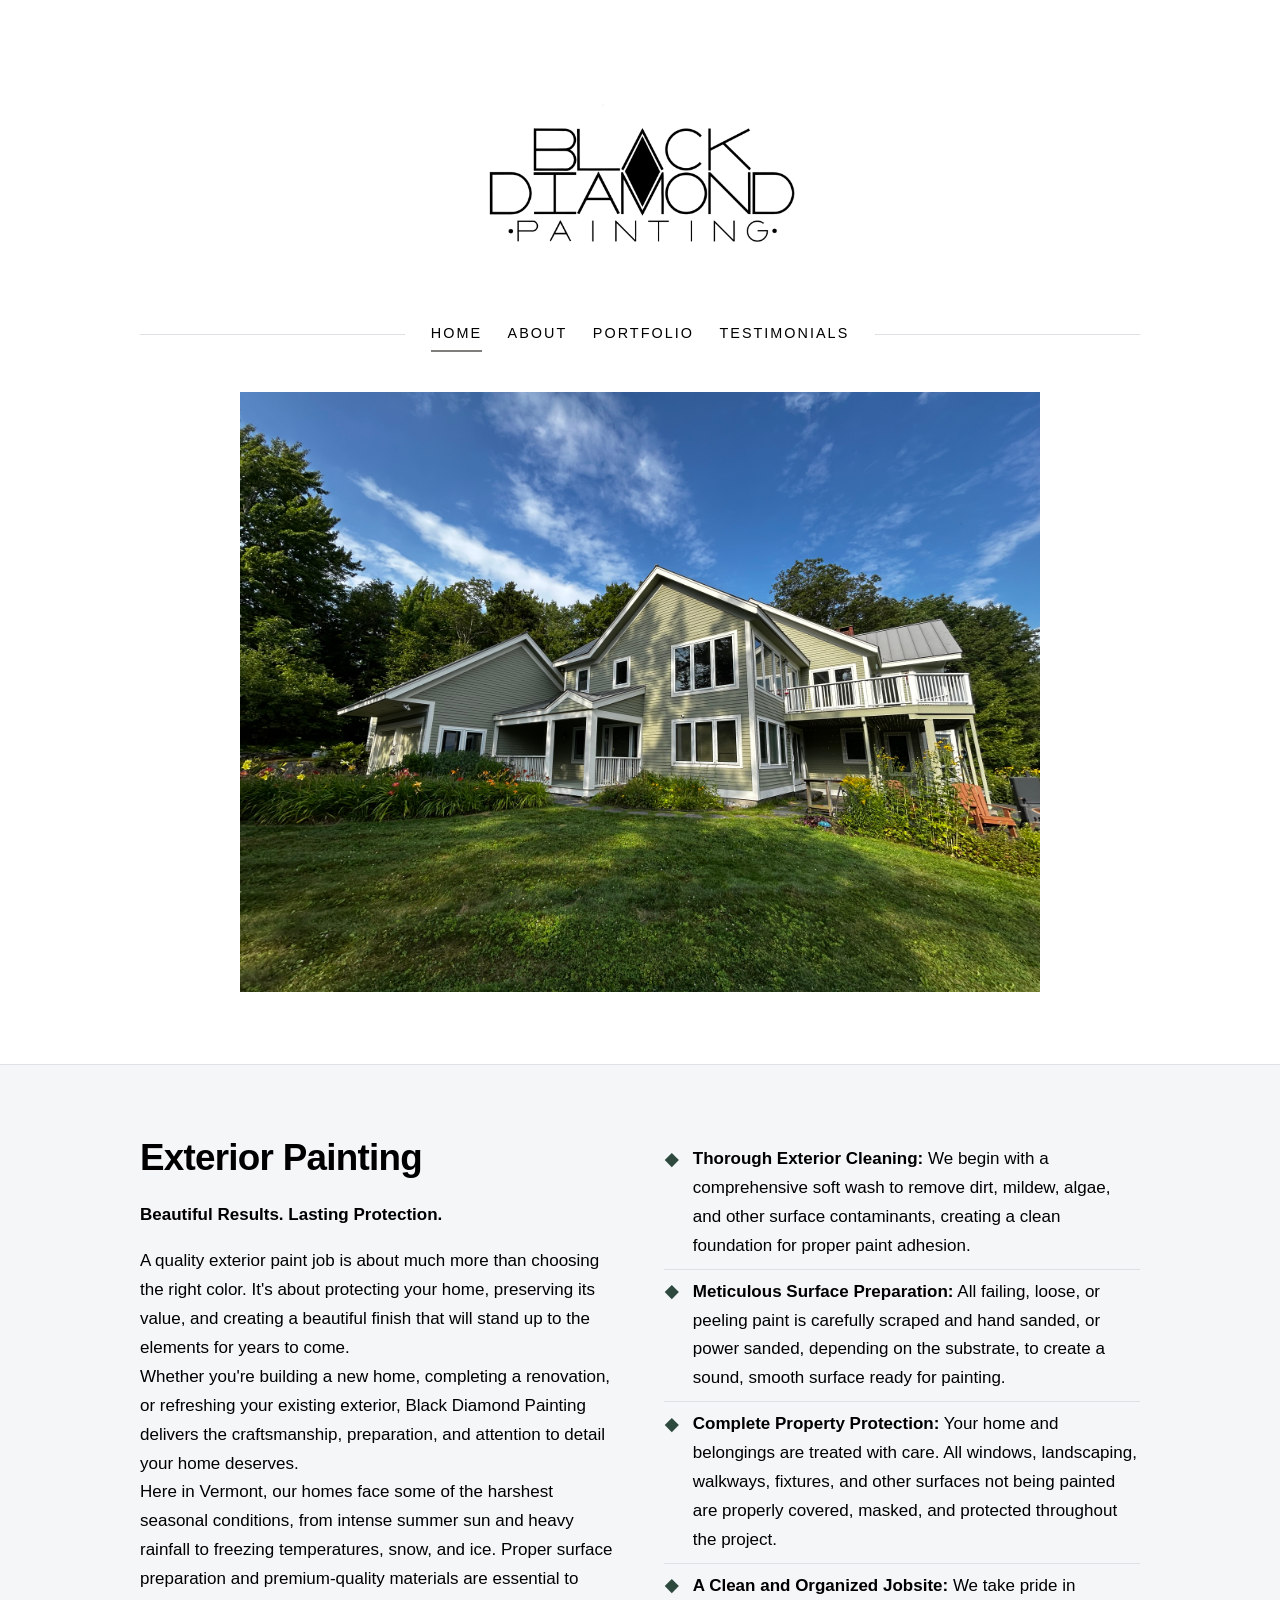
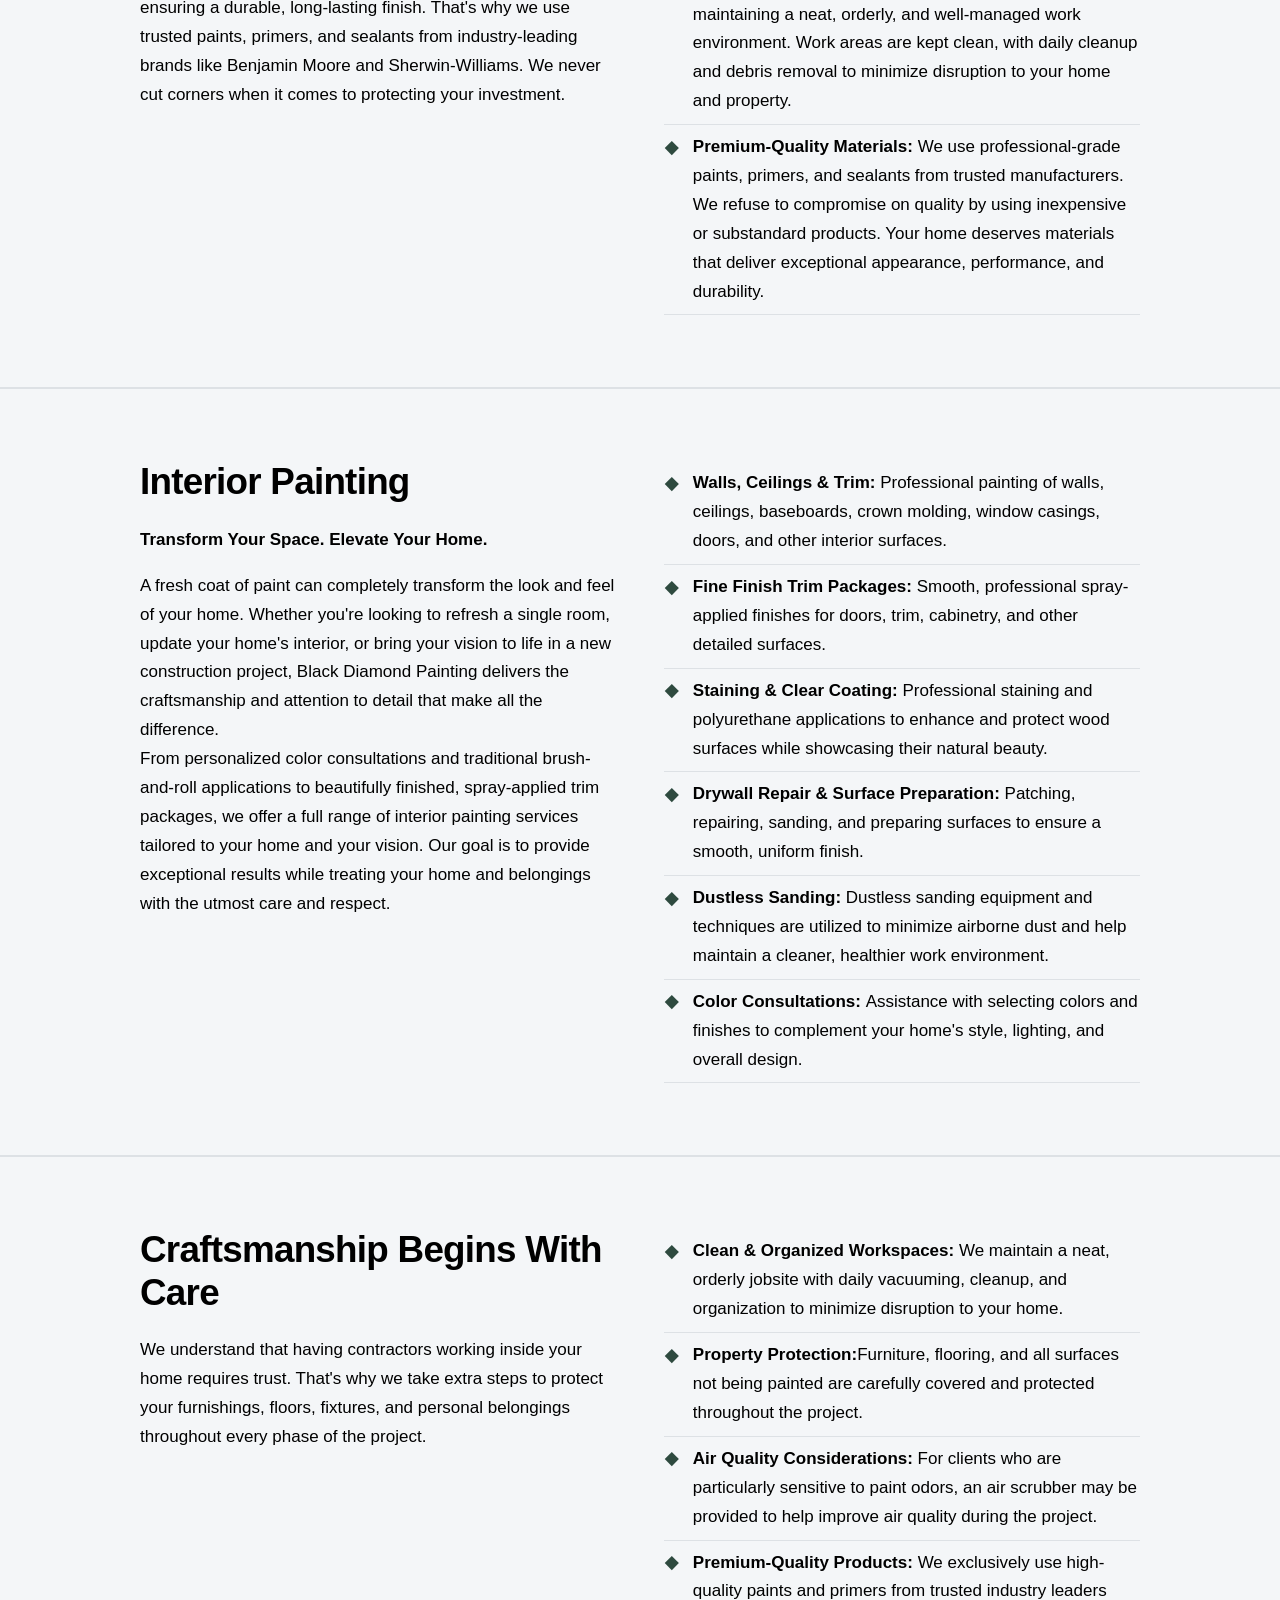
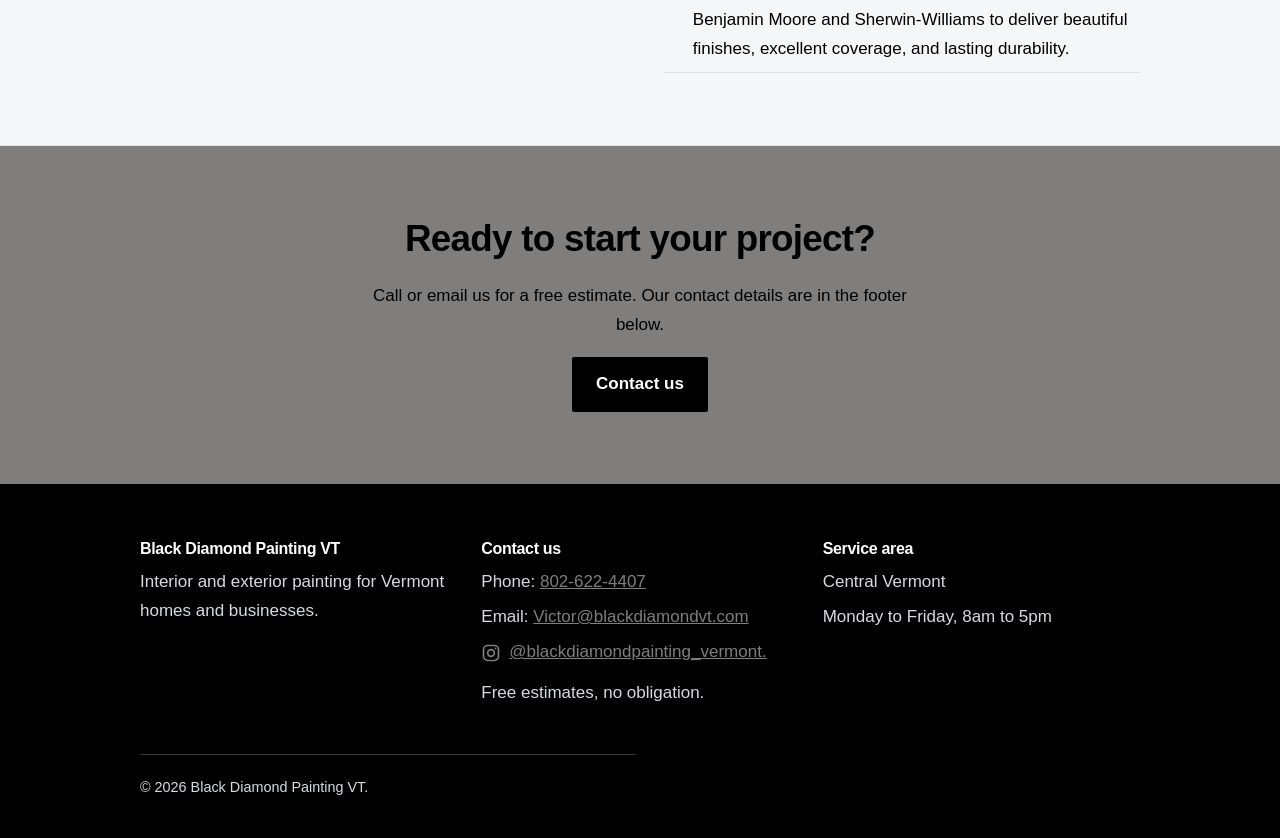
==== commit 72d5cdac: "Move craftsmanship blurb to index." ====
--- a/index.html
+++ b/index.html
@@ -49,7 +49,7 @@
     </div>
     <ul class="checks">
       <li><strong>Thorough Exterior Cleaning:</strong> We begin with a comprehensive soft wash to remove dirt, mildew, algae, and other surface contaminants, creating a clean foundation for proper paint adhesion.</li>
-      <li><strong>Meticulous Surface Preparation:</strong> All failing, loose, or peeling paint is carefully scraped and sanded, or power sanded are performed as needed to create a sound, smooth surface ready for painting.</li>
+      <li><strong>Meticulous Surface Preparation:</strong> All failing, loose, or peeling paint is carefully scraped and hand sanded, or power sanded, depending on the substrate, to create a sound, smooth surface ready for painting.</li>
       <li><strong>Complete Property Protection:</strong> Your home and belongings are treated with care. All windows, landscaping, walkways, fixtures, and other surfaces not being painted are properly covered, masked, and protected throughout the project.</li>
       <li><strong>A Clean and Organized Jobsite:</strong> We take pride in maintaining a neat, orderly, and well-managed work environment. Work areas are kept clean, with daily cleanup and debris removal to minimize disruption to your home and property.</li>
       <li><strong>Premium-Quality Materials:</strong> We use professional-grade paints, primers, and sealants from trusted manufacturers. We refuse to compromise on quality by using inexpensive or substandard products. Your home deserves materials that deliver exceptional appearance, performance, and durability.</li>
@@ -71,6 +71,23 @@
       <li><strong>Drywall Repair & Surface Preparation: </strong>Patching, repairing, sanding, and preparing surfaces to ensure a smooth, uniform finish.</li>
       <li><strong>Dustless Sanding: </strong>Dustless sanding equipment and techniques are utilized to minimize airborne dust and help maintain a cleaner, healthier work environment.</li>
       <li><strong>Color Consultations: </strong>Assistance with selecting colors and finishes to complement your home's style, lighting, and overall design.</li>
+    </ul>
+  </div>
+</section>
+
+<section class="alt">
+  <div class="wrap split">
+    <div>
+      <h2>Craftsmanship Begins With Care</h2>
+      <p>We understand that having contractors working inside your home requires trust. That's why we take extra steps to protect your furnishings, floors, fixtures, and personal belongings throughout every phase of the project.</p>
+    </div>
+    <ul class="checks">
+      <li><strong>Clean & Organized Workspaces: </strong>We maintain a neat, orderly jobsite with daily vacuuming, cleanup, and organization to minimize disruption to your home.</li>
+      <li><strong>Property Protection:</strong>Furniture, flooring, and all surfaces not being painted are carefully covered and protected throughout the project.
+</li>
+      <li><strong>Air Quality Considerations:</strong> For clients who are particularly sensitive to paint odors, an air scrubber may be provided to help improve air quality during the project.</li>
+      <li><strong>Premium-Quality Products:</strong>  We exclusively use high-quality paints and primers from trusted industry leaders Benjamin Moore and Sherwin-Williams to deliver beautiful finishes, excellent coverage, and lasting durability.
+</li>
     </ul>
   </div>
 </section>
--- a/style.css
+++ b/style.css
@@ -114,8 +114,11 @@
 
 .homepage-splash {
   width: 800px;
-  display:flex;
+  display: block;
   align-items:center;
   margin-left: auto;
   margin-right: auto;
+}
+@media (max-width:760px){
+  .homepage-splash{width: 100%;}
 }
